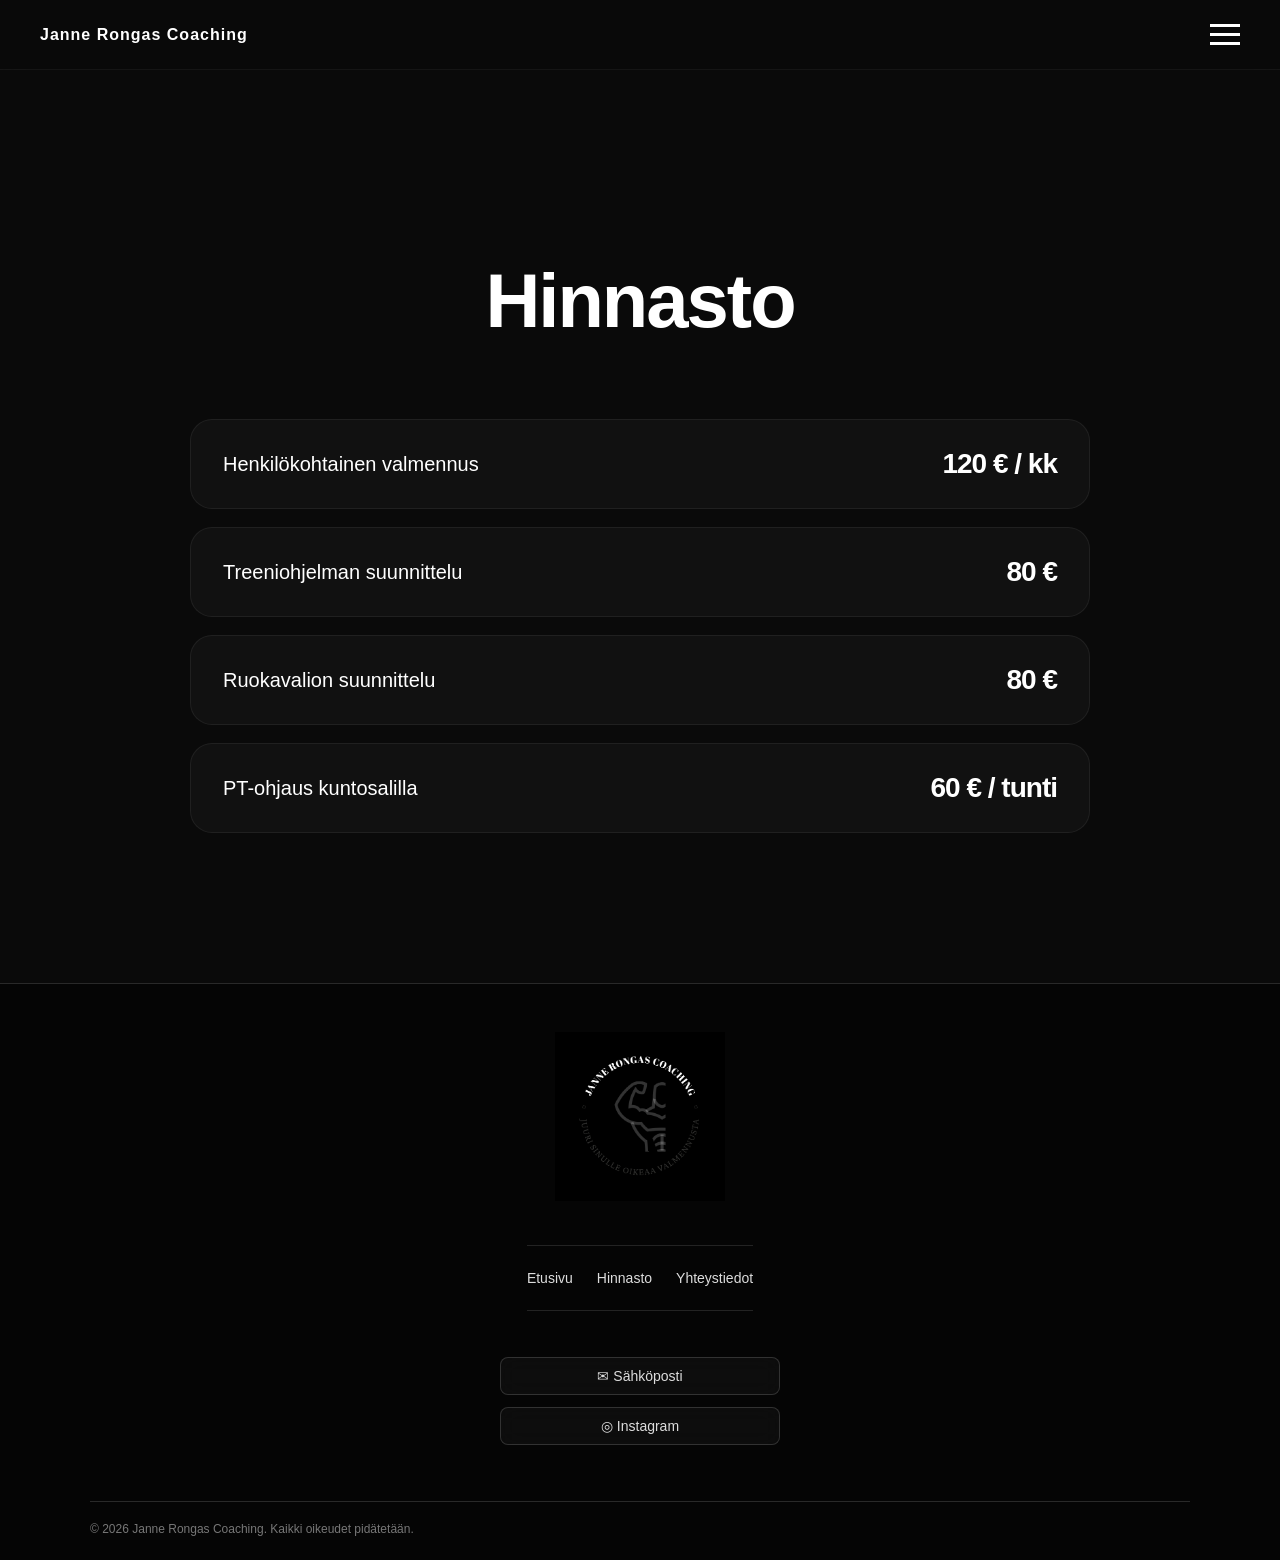
==== hinnasto.html @ 95b7b1c2 "Add files via upload" ====
<!DOCTYPE html>
<html lang="fi">
<head>
    <meta charset="UTF-8">
    <meta name="viewport" content="width=device-width, initial-scale=1.0">
    <title>Hinnasto | Janne Rongas Coaching</title>

    <link href="https://fonts.googleapis.com/css2?family=Poppins:wght@300;400;500;600;700&display=swap" rel="stylesheet">
    <link rel="stylesheet" href="style.css">
</head>

<body>

<header class="navbar">
    <div class="logo">Janne Rongas Coaching</div>

    <div class="menu-btn" onclick="toggleMenu()">
        <span></span>
        <span></span>
        <span></span>
    </div>

    <nav class="overlay-menu">
        <a href="index.html">Etusivu</a>
        <a href="hinnasto.html">Hinnasto</a>
        <a href="yhteystiedot.html">Yhteystiedot</a>
    </nav>
</header>

<main class="subpage">

<section class="pricing-page">

    <div class="page-header fade-up">
        <p class="section-tag"></p>
        <h1>Hinnasto</h1>
        <p></p>
    </div>

    <div class="price-list fade-up">

        <div class="price-row">
            <span>Henkilökohtainen valmennus</span>
            <span>120 € / kk</span>
        </div>

        <div class="price-row">
            <span>Treeniohjelman suunnittelu</span>
            <span>80 €</span>
        </div>

        <div class="price-row">
            <span>Ruokavalion suunnittelu</span>
            <span>80 €</span>
        </div>


        <div class="price-row">
            <span>PT-ohjaus kuntosalilla</span>
            <span>60 € / tunti</span>
        </div>

    </div>

</section>

</main>

    <!-- FOOTER -->
<footer class="site-footer">
    <div class="footer-content">

        <a href="index.html" class="footer-logo-link" aria-label="Janne Rongas Coaching – etusivu">
            <img
                src="images/logo-png.png"
                alt="Janne Rongas Coaching"
                class="footer-logo"
            >
        </a>

        <p class="footer-tagline">
        </p>

        <nav class="footer-nav" aria-label="Alatunnisteen navigaatio">
            <a href="index.html">Etusivu</a>
            <a href="hinnasto.html">Hinnasto</a>
            <a href="yhteystiedot.html">Yhteystiedot</a>
        </nav>

        <div class="footer-links">
            <a href="mailto:pt.jannerongas@gmail.com"><span aria-hidden="true">✉</span> Sähköposti</a>
            <a href="https://instagram.com/jjanneron" target="_blank" rel="noopener noreferrer"><span aria-hidden="true">◎</span> Instagram</a>
        </div>

        <div class="footer-bottom">
            <p>© 2026 Janne Rongas Coaching. Kaikki oikeudet pidätetään.</p>
        </div>
    </div>
</footer>

<script src="script.js"></script>
</body>
</html>
---- style.css ----
body {
    margin: 0;
    font-family: 'Trebuchet MS', sans-serif;
    background: #0a0a0a;
    color: white;
    overflow-x: hidden;
    overflow-y: auto;
    width: 100%;
    padding: 0;
}

/* HEADER */
header {
    position: fixed;
    top: 0;
    left: 0;
    width: 100%;
    padding: 20px 8%;
    background: rgba(10,10,10,0.8);
    backdrop-filter: blur(10px);
    z-index: 1000;
}

/* NAVBAR */
.navbar {
    position: fixed;
    top: 0;
    left: 0;
    right: 0;
    width: 100%;
    display: flex;
    justify-content: space-between; /* Logo vasemmalle, hamburger oikealle */
    align-items: center;            /* Keskittää logon ja hamburgerin täydellisesti linjaan */
    padding: 24px 40px; 
    box-sizing: border-box;
    z-index: 9999;                  /* Palkki pysyy aina kaiken muun päällä */
    background: rgba(10, 10, 10, 0.55);
    backdrop-filter: blur(14px);
    border-bottom: 1px solid rgba(255, 255, 255, 0.05);
}

/* MENU BUTTON */
.menu-btn {
    display: flex;
    flex-direction: column;
    justify-content: space-between;
    width: 30px;
    height: 21px;
    cursor: pointer;
    z-index: 10002; /* Hamburger on aina päällimmäisenä, jotta sitä voi klikata */
    margin: 0;      /* Poistaa linjausta sotkevat marginaalit */
}

.menu-btn span {
    display: block;
    height: 3px;
    width: 100%;
    background-color: white;
    transition: 0.3s ease;
}

/* MENU ACTIVE ANIMATION */
.menu-btn.active span:nth-child(1) {
    transform:
        rotate(45deg)
        translateY(10px);
}

.menu-btn.active span:nth-child(2) {
    opacity: 0;
}

.menu-btn.active span:nth-child(3) {
    transform:
        rotate(-45deg)
        translateY(-10px);
}

/* OVERLAY MENU */
/* TÄMÄ ON VALIKKO SULJETTUNA: Pakotetaan täysin piiloon.
   Nyt se ei voi peittää etusivua tai estää klikkauksia! */
.overlay-menu {
    display: none; /* Kokonaan piilossa oletuksena */
}

/* Kun valikko avataan */
.overlay-menu.open {
    display: flex !important;
    position: fixed;
    top: 0;
    left: 0;
    width: 100%;
    height: 100vh;
    background: rgba(10, 10, 10, 0.98);
    z-index: 9999;
    flex-direction: column;
    justify-content: center;
    align-items: center;
    gap: 24px;
}

/* OPEN */
.overlay-menu.active {
    right: 0;
}

/* LINKS */
.overlay-menu a {
    color: white;
    text-decoration: none;

    position: relative;

    font-size: 42px;
    font-weight: 600;
    letter-spacing: -1px;
    
    opacity: 1;

    transform: translateY(30px);

    transition:
        opacity 0.25s ease,
        transform 0.25s ease;
}

/* ACTIVE */
.overlay-menu.open a {
    opacity: 1;
    transform: translateY(0);
}

/* STAGGER */
.overlay-menu.open a:nth-child(1) {
    transition-delay: 0.1s;
}

.overlay-menu.open a:nth-child(2) {
    transition-delay: 0.2s;
}

.overlay-menu.open a:nth-child(3) {
    transition-delay: 0.3s;
}

.overlay-menu.open a:nth-child(4) {
    transition-delay: 0.4s;
}

.overlay-menu.open a:nth-child(5) {
    transition-delay: 0.5s;
}

/* LOGO */
.logo {
    font-weight: 700;
    letter-spacing: 1px;
    color: white;
    z-index: 10001; /* Logo pysyy klikattavana myös valikon ollessa auki */
}

/* NAV LINKS */
.nav-links {
    display: flex;
    gap: 50px;
}

/* LINKS */
.nav-links a {
    color: #cfcfcf;

    text-decoration: none;

    font-size: 15px;
    font-weight: 500;

    position: relative;

    transition: 0.3s ease;
}

/* HOVER */
.overlay-menu a:hover {
    transform: translateX(10px);
    color: #cfcfcf;
}
.nav-links a:hover {
    color: white;
}

/* UNDERLINE EFFECT */
.nav-links a::after {
    content: "";

    position: absolute;

    left: 0;
    bottom: -8px;

    width: 0%;
    height: 2px;

    background: white;

    transition: 0.3s ease;
}

.nav-links a:hover::after {
    width: 100%;
}

/* HERO */
.hero {
    position: relative;
    min-height: 100vh;
    display: flex !important; /* MUUTETTU: Flexbox takaisin, jotta align-items ja justify-content toimivat */
    align-items: center;
    justify-content: center;
    padding: 120px 40px;
    overflow: hidden;
    
    /* VALAISTU TAUSTA: Kevennetään mustaa reilusti (vain 20%-40%), jotta sisältö ja puuttuva kuva erottuvat */
    background: linear-gradient(rgba(0, 0, 0, 0.2), rgba(0, 0, 0, 0.4)), url('hero.jpg');
    background-size: cover;
    background-position: center;
}

/* ABOUT */
.about-section {

    padding:
        140px 8%;

    position: relative;
}

/* CONTAINER */
.about-container {

    display: grid;

    grid-template-columns:
        1fr 1fr;

    gap: 90px;

    align-items: center;

    max-width: 1400px;

    margin: auto;
}

/* IMAGE */
.about-image {

    position: relative;
}

.about-image::before {

    content: "";

    position: absolute;

    inset: -12px;

    border-radius: 36px;

    border:
        1px solid rgba(255,255,255,0.05);

    pointer-events: none;
}


.about-image img {

    width: 100%;
    height: auto;
    max-height: 620px;
    border-radius: 28px;

    object-fit: contain;

    display: block;

    border:
        1px solid rgba(255,255,255,0.08);

    box-shadow:
        0 30px 80px rgba(0,0,0,0.45);

    transition:
        transform 0.6s ease,
        box-shadow 0.6s ease;
}

.image-caption {

    margin-top: 18px;

    text-align: center;

    font-size: 14px;

    letter-spacing: 1px;

    color: #8f8f8f;

    line-height: 1.6;
}

/* HOVER */
.about-image img:hover {

    transform: scale(1.02);

    box-shadow:
        0 40px 100px rgba(0,0,0,0.65);
}

/* TEXT */
.about-text {

    flex: 1;

    max-width: 650px;

    background:
        rgba(255,255,255,0.04);

    border:
        1px solid rgba(255,255,255,0.06);

    backdrop-filter: blur(12px);

    padding: 50px;

    border-radius: 28px;

    box-shadow:
        0 20px 60px rgba(0,0,0,0.35);
}

/* TAG */
.section-tag {

    font-size: 13px;

    letter-spacing: 4px;

    color: #8d8d8d;

    margin-bottom: 22px;
}

/* TITLE */
.about-text h2 {

    font-size: clamp(34px, 4vw, 48px);

    line-height: 1.1;

    letter-spacing: -1px;

    margin-bottom: 30px;
}

.about-subtitle {

    font-size: 22px;

    font-weight: 600;

    margin-top: 20px;

    margin-bottom: 12px;

    color: white;
}

/* PARAGRAPHS */
.about-text p {

    font-size: 17px;

    line-height: 1.9;

    color: #b5b5b5;

    margin-bottom: 24px;
}

/* GLASS PANEL */
.glass {
    background: rgba(255,255,255,0.04);
    border: 1px solid rgba(255,255,255,0.08);


    backdrop-filter: blur(12px);

    padding: 60px;
    border-radius: 28px;

    max-width: 850px;

    box-shadow:
        0 10px 40px rgba(0,0,0,0.4),
        inset 0 1px 0 rgba(255,255,255,0.04);
}

/* HERO TEXT */
.hero h1 {
    font-size: clamp(36px, 8vw, 54px);
    line-height: 1.1;
    letter-spacing: -1px;
    font-weight: 700;
    width: 100%;
    max-width: 700px;
    margin-bottom: 24px;
}

.hero-text {
    font-size: clamp(16px, 4vw, 20px);
    line-height: 1.5;
    color: #b5b5b5;
    max-width: 700px;
    width: 100%;
}

.hero-subtitle {

    font-size: 13px;

    letter-spacing: 4px;

    text-transform: uppercase;

    color: #8d8d8d;

    margin-bottom: 22px;
}

.hero-inner {
    width: 100%;
    max-width: 1400px;
    margin: 0 auto;

}

.hero-content {

    width: 100%;
    max-width: 760px;
}

.hero-title {

    font-size: clamp(58px, 7vw, 84px);

    line-height: 0.95;

    letter-spacing: -3px;

    font-weight: 700;

    margin-bottom: 28px;

    color: white;
}



h1 {
    font-size: 40px;
}

p {
    color: #aaa;
    line-height: 1.6;
    font-size: 16px;
}

/* BUTTON */
.btn {
    margin-top: 40px;

    padding: 18px 36px;

    background: linear-gradient(135deg, #4f4f4f, #9a9a9a);

    border: none;
    border-radius: 100px;

    color: white;

    font-size: 16px;
    font-weight: 600;

    cursor: pointer;

    transition: 0.3s ease;

    box-shadow:
        0 10px 30px rgba(255,255,255,0.08);
}

.btn:hover {
    transform: translateY(-4px) scale(1.02);

    box-shadow:
        0 20px 40px rgba(255,255,255,0.12);
}

/* GRID */
.grid {
    display: grid;
    grid-template-columns: repeat(auto-fit, minmax(260px, 1fr));
    gap: 30px;

    margin-top: 50px;
}

.card {
    text-decoration: none;

    color: white;

    background: linear-gradient(
        180deg,
        rgba(255,255,255,0.05),
        rgba(255,255,255,0.02)
    );
    border: 1px solid rgba(255,255,255,0.06);
    padding: 40px;
    border-radius: 24px;

    opacity: 0;
    transform: translateY(40px);

    transition:
        opacity 0.8s ease,
        transform 0.8s ease;

    backdrop-filter: blur(10px);
}

.card.show {
    opacity: 1;
    transform: translateY(0);
}

.card:nth-child(2) {
    transition-delay: 0.15s;
}

.card:nth-child(3) {
    transition-delay: 0.3s;
}

.card:hover {
    transform: translateY(-10px);

    border-color: rgba(255,255,255,0.18);

    box-shadow:
        0 20px 50px rgba(0,0,0,0.35);
}

/* QUIZ */
.quiz-container {
    max-width: 500px;
    margin: auto;
    text-align: center;
}
.quiz-section {
    position: fixed;
    top: 0;
    left: 0;
    width: 100%;
    height: 100vh;

    display: none;
    
    align-items: center;
    justify-content: center;

    background: #0a0a0a;
    z-index: 9999;
}
.thank-you {
    display: none;
    text-align: center;
}

.thank-you.show {
    display: block;
}

.step {
    display: none;
    width: 100%;
    opacity: 0;
}

.step.active {
    display: block;
    opacity: 1;
}

/* QUIZ QUESTION HEADINGS */
.quiz-container .step h2 {
    display: block;
    position: static;
    width: 100%;
    margin: 0 0 28px;
    padding: 0;
    color: #ffffff !important;
    font-size: 32px;
    font-weight: 600;
    line-height: 1.2;
    text-align: center;
}

button {
    width: 100%;
    padding: 15px;
    margin: 10px 0;
    background: #1a1a1a;
    color: white;
    border: none;
}

input {
    width: 100%;
    padding: 15px;
    margin: 10px 0;
    background: #111;
    border: 1px solid #333;
    color: white;
}

/* PROGRESS */
.progress-bar {
    height: 6px;
    background: #222;
    margin-bottom: 20px;
}

.progress {
    height: 100%;
    width: 0%;
    background: #aaa;
}

/* SCROLL ANIMATION */
.fade-up {

    opacity: 0;

    transform:
        translateY(70px)
        scale(0.98);

    transition:
        opacity 1s cubic-bezier(0.16, 1, 0.3, 1),
        transform 1s cubic-bezier(0.16, 1, 0.3, 1);
}

/* ACTIVE */
.fade-up.show {

    opacity: 1;

    transform:
        translateY(0)
        scale(1);
}

.hero::before {
    content: "";

    position: absolute;

    inset: 0;

    background:
        radial-gradient(
            circle at top right,
            rgba(255,255,255,0.08),
            transparent 30%
        );

    pointer-events: none;
}

.section-header {
    text-align: center;
    margin-bottom: 70px;
}

.section-tag {
    font-size: 30px;
    font-weight: 600;
    color: #888;
    letter-spacing: 3px;
    text-transform: uppercase;
    margin-bottom: 10px;
}

.section-header h2 {
    font-size: 50px;
    line-height: 1.1;

    display: inline-block;

    position: relative;
}

.section-header h2::after {
    content: "";

    position: absolute;

    left: 50%;
    transform: translateX(-50%);

    bottom: -14px;

    width: 60%;
    height: 4px;

    border-radius: 20px;

    background: linear-gradient(
        90deg,
        rgba(255,255,255,0),
        rgba(255,255,255,0.7),
        rgba(255,255,255,0)
    );
}

.page-hero {
    min-height: 100vh;

    display: flex;
    justify-content: center;
    align-items: center;

    padding: 120px 8%;
}

/* FOOTER */
.footer {
    width: 100%;
    max-width: 100%;
    box-sizing: border-box;
    margin-left: auto;
    margin-right: auto;
    text-align: center;
    display: flex;
    flex-direction: column;
    align-items: center;
    padding: 140px 24px 80px;
    border-top:
        1px solid rgba(255,255,255,0.06);
    background:
        linear-gradient(
            180deg,
            rgba(255,255,255,0.02),
            rgba(255,255,255,0.01)
        );
}

/* CONTENT */
.footer-content {
    width: 100%;
    max-width: 900px;
    margin: auto;
    text-align: center;
    box-sizing: border-box;
}

/* TITLE */
.footer h2 {
    font-size: clamp(32px, 6vw, 48px);
    margin-bottom: 20px;
    width: 100%;
    overflow-wrap: break-word;
}

/* TEXT */
.footer-text {
    color: #9f9f9f;

    line-height: 1.8;

    max-width: 700px;

    margin:
        0 auto
        50px;
}

/* LINKS */
.footer-links {
    display: flex;
    justify-content: center;
    gap: 16px;
    flex-wrap: wrap;
    width: 100%;
}

/* LINK STYLE */
.footer-links a {
    color: white;

    text-decoration: none;

    padding: 16px 24px;

    border-radius: 18px;

    background:
        rgba(255,255,255,0.04);

    border:
        1px solid rgba(255,255,255,0.06);

    backdrop-filter: blur(10px);

    transition: 0.3s ease;
}

/* HOVER */
.footer-links a:hover {
    transform: translateY(-6px);

    background:
        rgba(255,255,255,0.08);

    border-color:
        rgba(255,255,255,0.16);
}

/* =========================
   MOBILE OPTIMIZATION
========================= */

@media (max-width: 768px) {

    /* HEADER / NAVBAR */
    .navbar {
        padding: 20px 20px;
    }

    /* LOGO */
    .logo {
        font-size: clamp(14px, 4.5vw, 18px); /* Kutistaa tekstiä puhelimen koon mukaan */
        max-width: 75%;
        overflow-wrap: break-word;
    }

    /* MENU BUTTON */
    .menu-btn {
        margin-left: auto;
    }

    .menu-btn span {
        display: block;
        height: 3px;
        width: 100%;
        background-color: white;        /* Muuta väriä jos taustasi on vaalea */
        transition: 0.3s ease;
        position: relative !important; /* Varmistaa, että siirto toimii */
    }

    .overlay-menu {
        z-index: 1000;          /* Valikko on painikkeen (1005) alapuolella */
        /* Pidä muut oman valikkosi tyylit (kuten position: fixed tai width: 100%) ennallaan */
    }

    /* HERO */
    .hero {
        padding: 100px 16px 60px;
        min-height: auto;
        display: flex;
        flex-direction: column;
        align-items: center;
        width: 100%;
        box-sizing: border-box;
    }

    .hero-content {
        width: 100%;
        max-width: 100%;
        padding: 24px 16px;
        margin: 0 auto;
        box-sizing: border-box;
    }

    .hero-title {

        font-size: 48px;

        line-height: 1;

        letter-spacing: -2px;

        margin-bottom: 24px;
    }

    


    .glass {
        padding: 35px 24px;
        border-radius: 22px;
    }

    .hero h1 {
        font-size: clamp(30px, 8vw, 42px);
        line-height: 1.1;
        letter-spacing: -1px;
        max-width: 100%;
        margin-bottom: 20px;
        overflow-wrap: break-word;
        word-break: normal;
    }

    .hero-text {
        font-size: 16px;
        line-height: 1.6;
        max-width: 100%;
    }

    .hero-subtitle {
        font-size: 12px;
        letter-spacing: 3px;
    }

    .about-container {
        display: grid;
        grid-template-columns: 1fr;
        gap: 40px;
    }

    .about-image img {
        width: 100%;
        height: auto;
        max-height: none;
    }

    .about-text {

    flex: 1;

    max-width: 650px;

    background:
        rgba(255,255,255,0.04);

    border:
        1px solid rgba(255,255,255,0.06);

    backdrop-filter: blur(12px);

    padding: 54px;

    border-radius: 30px;

    box-shadow:
        0 20px 60px rgba(0,0,0,0.35);
}

/* TITLE */
.about-text h2 {

    font-size: clamp(42px, 5vw, 60px);

    line-height: 1.02;

    letter-spacing: -2px;

    margin-bottom: 34px;

    max-width: 10ch;
}

/* PARAGRAPH WRAPPER */
.about-paragraphs {

    display: flex;

    flex-direction: column;

    gap: 26px;
}

/* PARAGRAPHS */
.about-paragraphs p {

    font-size: 17px;

    line-height: 1.95;

    color: #b8b8b8;

    margin: 0;

    max-width: 52ch;
}

}

    /* BUTTON */
    .btn {
        width: 100%;
        text-align: center;
    }

    /* SECTIONS */
    section {
        padding: 100px 24px;
    }

    /* TITLES */
    .section-header h2 {
        font-size: 38px;
    }

    /* GRID */
    .grid {
        grid-template-columns: 1fr;
    }

    /* CARD */
    .card {
        padding: 30px;
    }

    /* MENU */
    .overlay-menu a {
        font-size: 32px;
    }

    /* QUIZ */
    .quiz-wrapper {
        width: 100%;
        padding: 20px;
    }

    .quiz-container {
        width: 100%;
    }

    .quiz-container h2 {
        font-size: 28px;
    }

    .quiz-container .step h2 {
        font-size: 28px;
        line-height: 1.25;
        margin-bottom: 24px;
    }

    .quiz-container button {
        padding: 18px;
    }

    input {
        font-size: 16px;
    }

    .footer {
        padding: 80px 16px 40px;
        text-align: center;
        width: 100%;
        box-sizing: border-box;
    }

    .footer-content {
        width: 100%;
        max-width: 100%;
        display: flex;
        flex-direction: column;
        align-items: center;
        justify-content: center;
        text-align: center;
        box-sizing: border-box;
    }

     .footer h2 {
        font-size: clamp(28px, 6vw, 36px);
        width: 100%;
        overflow-wrap: break-word;
    }

    .footer-links {
        width: 100%;
        display: flex;
        flex-direction: column;
        align-items: center;
        justify-content: center;
        gap: 14px;
    }

    .footer-links a {
        width: 100%;
        max-width: 280px;
        text-align: center;
        box-sizing: border-box;
    }

    /* ABOUT DESKTOP FIX */

@media (min-width: 769px) {
    .about-container {

        display: flex;

        align-items: center;

        justify-content: center;

        gap: 80px;

        max-width: 1250px;

        margin: 0 auto;
    }

    /* IMAGE SIDE */
    .about-image {

        flex: 0 0 420px;
    }

    .about-image img {

        width: 420px;
        height: auto;
        max-height: none;
        object-fit: contain;
    }

    /* TEXT SIDE */
    .about-text {

        flex: 1;

        max-width: 620px;
    }

    .about-text h2 {

        font-size: 52px;

        line-height: 1.05;

        margin-bottom: 28px;
    }

    .about-text p {

        font-size: 17px;

        line-height: 1.9;

        margin-bottom: 22px;
    }
}

/* QUIZ MOBILE FIX */
.quiz-section {
    display: none;
    position: fixed;
    inset: 0;
    width: 100%;
    height: 100dvh;
    z-index: 20000;
    align-items: center;
    justify-content: center;
}

.quiz-wrapper {
    position: relative;
    z-index: 20001;
}

.quiz-container {
    position: relative;
    z-index: 20002;
}

.quiz-container button,
.quiz-container input {
    position: relative;
    z-index: 20003;
    pointer-events: auto;
}

.close-btn {
    position: absolute;
    top: 24px;
    right: 24px;
    z-index: 20004;
}

/* =========================
   MOBILE TEXT POLISH
========================= */

@media (max-width: 768px) {

    body {
        font-size: 16px;
    }

    .hero h1 {
        font-size: clamp(32px, 9vw, 44px);
        line-height: 1.08;
        letter-spacing: -1px;
        margin-bottom: 22px;
    }

    .hero-text {
        font-size: 16px;
        line-height: 1.75;
        margin-bottom: 18px;
    }

    .glass {
        padding: 32px 22px;
    }

    .section-header h2 {
        font-size: clamp(30px, 8vw, 40px);
        line-height: 1.15;
        letter-spacing: -0.5px;
    }

    .section-tag {
        font-size: 13px;
        letter-spacing: 2.5px;
    }

    .card h3,
    .about-subtitle {
        font-size: 22px;
        line-height: 1.25;
    }

    .card p,
    .about-paragraphs p,
    .footer-text {
        font-size: 16px;
        line-height: 1.8;
    }

    .about-text {
        padding: 34px 24px;
    }

    .about-paragraphs {
        gap: 24px;
    }

    .footer h2 {
        font-size: clamp(30px, 8vw, 38px);
        line-height: 1.15;
    }
}

/* PROGRAMS PAGE */
.programs-page {

    padding: 160px 8%;
}

.programs-grid {

    display: grid;

    grid-template-columns:
        repeat(auto-fit, minmax(320px, 1fr));

    gap: 30px;

    max-width: 1300px;

    margin: 80px auto 0;
}

.program-card {
    display: flex;

    flex-direction: column;

    justify-content: space-between;

    background:
        rgba(255,255,255,0.04);

    border:
        1px solid rgba(255,255,255,0.08);

    border-radius: 28px;

    padding: 40px;

    backdrop-filter: blur(10px);

    transition: 0.35s ease;

    opacity: 0;

    transform: translateY(40px);

    min-height: 620px;
}

.program-card.show {

    opacity: 1;

    transform: translateY(0);
}

.program-card:hover {

    transform:
        translateY(-10px);

    border-color:
        rgba(255,255,255,0.16);
}

.program-label {

    font-size: 12px;

    letter-spacing: 3px;

    color: #8f8f8f;

    margin-bottom: 16px;
}

.program-card h2 {

    font-size: 32px;

    line-height: 1.1;

    margin-bottom: 20px;
}

.program-card p {

    color: #b8b8b8;

    line-height: 1.8;
}

.program-card ul {

    padding-left: 18px;

    margin:
        28px 0;
    
    flex-grow: 1;

}

.program-card li {

    margin-bottom: 12px;

    color: #d0d0d0;
}

.program-footer {
    margin-top: auto;
    padding-top: 28px;
    border-top: 1px solid rgba(255,255,255,0.06);

    display: flex;
    flex-direction: column;
    align-items: flex-start;
    gap: 22px;

    width: 100%;
    box-sizing: border-box;
}

.program-footer .btn {
    width: auto;
    min-width: 220px;
    max-width: 100%;
    align-self: center;
    text-align: center;
    margin-top: 0;
    box-sizing: border-box;
}

.price {

    display: flex;

    align-items: flex-start;

    gap: 6px;

    font-size: 54px;

    font-weight: 700;

    line-height: 1;

    letter-spacing: -2px;

    color: white;
}

.price span {

    font-size: 28px;

    opacity: 0.7;

    margin-top: 6px;
}

/* PRICING PAGE */
.pricing-page {

    padding: 160px 8%;
}

/* PRICE LIST */
.price-list {

    max-width: 900px;

    margin: 80px auto 0;

    display: flex;

    flex-direction: column;

    gap: 18px;
}

/* ROW */
.price-row {

    display: flex;

    justify-content: space-between;

    align-items: center;

    gap: 20px;

    padding: 28px 32px;

    border-radius: 22px;

    background:
        rgba(255,255,255,0.03);

    border:
        1px solid rgba(255,255,255,0.06);

    transition: 0.3s ease;
}

/* HOVER */
.price-row:hover {

    transform: translateY(-4px);

    background:
        rgba(255,255,255,0.05);

    border-color:
        rgba(255,255,255,0.12);
}

/* TEXT */
.price-row span:first-child {

    font-size: 20px;

    font-weight: 500;
}

/* PRICE */
.price-row span:last-child {

    font-size: 28px;

    font-weight: 700;

    letter-spacing: -1px;
}

@media (max-width: 768px) {

    .price-row {

        padding: 24px 22px;

        flex-direction: column;

        align-items: flex-start;

        gap: 10px;
    }

    .price-row span:first-child {

        font-size: 18px;
    }

    .price-row span:last-child {

        font-size: 24px;
    }

}

/* SUBPAGES */
.subpage {
    padding-top: 120px;
}

/* PAGE HEADER */
.subpage .page-header {
    text-align: center;
    max-width: 900px;
    margin: 0 auto 80px;
}

.subpage .page-header h1 {
    font-size: clamp(42px, 7vw, 76px);
    line-height: 1;
    letter-spacing: -2px;
    margin-bottom: 24px;
}

.subpage .page-header p {
    color: #b5b5b5;
    line-height: 1.8;
}

/* PRICING PAGE */
.pricing-page {
    padding: 80px 8% 150px;
}

.price-list {
    max-width: 900px;
    margin: 80px auto 0;
    display: flex;
    flex-direction: column;
    gap: 18px;
}

.price-row {
    display: flex;
    justify-content: space-between;
    align-items: center;
    gap: 24px;
    padding: 28px 32px;
    border-radius: 22px;
    background: rgba(255,255,255,0.03);
    border: 1px solid rgba(255,255,255,0.06);
    transition: 0.3s ease;
}

.price-row:hover {
    transform: translateY(-4px);
    background: rgba(255,255,255,0.05);
    border-color: rgba(255,255,255,0.12);
}

.price-row span:first-child {
    font-size: 20px;
    font-weight: 500;
}

.price-row span:last-child {
    font-size: 28px;
    font-weight: 700;
}

/* CONTACT PAGE */
.contact-page {
    padding: 80px 8% 150px;
}

.contact-list {
    max-width: 900px;
    margin: 80px auto 0;
    display: flex;
    flex-direction: column;
    gap: 18px;
}

.contact-row {
    display: flex;
    justify-content: space-between;
    align-items: center;
    gap: 24px;
    padding: 28px 32px;
    border-radius: 22px;
    background: rgba(255,255,255,0.03);
    border: 1px solid rgba(255,255,255,0.06);
    transition: 0.3s ease;
}

.contact-row:hover {
    transform: translateY(-4px);
    background: rgba(255,255,255,0.05);
    border-color: rgba(255,255,255,0.12);
}

.contact-row span:first-child {
    font-size: 20px;
    font-weight: 500;
}

.contact-row span:last-child {
    font-size: 28px;
    font-weight: 700;
}

/* PROGRAMS PAGE */
.programs-page {
    padding: 80px 8% 150px;
}

.programs-grid {
    display: grid;
    grid-template-columns: repeat(3, 1fr);
    gap: 34px;
    max-width: 1400px;
    margin: 80px auto 0;
}

.program-card {
    display: flex;
    flex-direction: column;
    min-height: 620px;
    background: rgba(255,255,255,0.04);
    border: 1px solid rgba(255,255,255,0.08);
    border-radius: 28px;
    padding: 42px;
    box-shadow: 0 20px 60px rgba(0,0,0,0.35);
    transition: 0.35s ease;
}

.program-card:hover {
    transform: translateY(-10px);
    border-color: rgba(255,255,255,0.18);
}

.program-card h2 {
    font-size: 34px;
    line-height: 1.1;
    margin-bottom: 24px;
}

.program-card p {
    color: #b5b5b5;
    line-height: 1.8;
    margin-bottom: 28px;
}

.program-card ul {
    padding-left: 18px;
    margin: 0 0 36px;
}

.program-card li {
    color: #d0d0d0;
    margin-bottom: 14px;
    line-height: 1.5;
}

.program-footer {
    margin-top: auto;
    padding-top: 28px;
    border-top: 1px solid rgba(255,255,255,0.06);
    display: flex;
    flex-direction: column;
    align-items: flex-start;
    gap: 22px;
    width: 100%;
    box-sizing: border-box;
}

.price {
    display: block;
    font-size: 54px;
    font-weight: 700;
    line-height: 1;
    letter-spacing: -2px;
}

.program-footer .btn {
    width: auto;
    min-width: 220px;
    max-width: 100%;
    align-self: flex-start;
    text-align: center;
    margin-top: 0;
    box-sizing: border-box;
}

/* MOBILE SUBPAGES */
@media (max-width: 900px) {
    .programs-grid {
        grid-template-columns: 1fr;
    }

    .program-card {
        min-height: auto;
        padding: 34px 26px;
    }

    .price-row {
        flex-direction: column;
        align-items: flex-start;
        padding: 24px 22px;
    }

    .price-row span:first-child {
        font-size: 18px;
    }

    .price-row span:last-child {
        font-size: 24px;
    }
}

.service-card {
    text-decoration: none;
    color: white;
}

.service-card h3,
.service-card p {
    color: inherit;
    text-decoration: none;
}

.service-card:visited,
.service-card:active,
.service-card:hover {
    color: white;
    text-decoration: none;
}

.card *,
.service-card *,
.service-card h3,
.service-card p {
    color: white !important;
    text-decoration: none !important;
}

.contact-actions {

    display: flex;

    flex-direction: column;

    gap: 14px;

    width: 100%;
}

.contact-actions .btn {

    width: 100%;

    box-sizing: border-box;

    text-align: center;

    margin-top: 0;
}

/* SECONDARY BUTTON */
.secondary-btn {

    background:
        rgba(255,255,255,0.05);

    border:
        1px solid rgba(255,255,255,0.08);

    box-shadow: none;
}

.secondary-btn:hover {

    background:
        rgba(255,255,255,0.08);
}

.page-intro {

    max-width: 720px;

    margin:
        24px auto 0;

    font-size: 18px;

    line-height: 1.8;

    color: #b5b5b5;
}

@media (max-width: 768px) {

    .page-intro {

        font-size: 16px;

        line-height: 1.7;

        margin-top: 20px;
    }
}

/* DESKTOP: näytä kaikki kuvat */
.image-slider {
    display: grid;
    gap: 22px;
}

.image-slider .slide {
    display: block;
    width: 100%;
    height: auto;
    max-height: 620px;
    object-fit: contain;
    border-radius: 28px;
    border: 1px solid rgba(255,255,255,0.08);
    box-shadow: 0 30px 80px rgba(0,0,0,0.45);
}

.slider-btn {
    display: none;
}

/* MOBILE: karuselli */
@media (max-width: 768px) {

    .image-slider {
        position: relative;
        width: 100%;
        overflow: hidden;
    }

    .image-slider .slide {
        display: none;
        width: 100%;
        height: auto;
        border-radius: 28px;
        transition: opacity 0.4s ease;
    }

    .image-slider .slide.active {
        display: block;
    }

    .slider-btn {
        display: flex;
        align-items: center;
        justify-content: center;

        position: absolute;
        top: 50%;
        transform: translateY(-50%);

        width: 42px;
        height: 42px;

        border-radius: 50%;

        background: rgba(0,0,0,0.5);

        backdrop-filter: blur(10px);

        color: white;

        border: 1px solid rgba(255,255,255,0.1);

        z-index: 5;
    }

    .slider-btn.prev {
        left: 12px;
    }

    .slider-btn.next {
        right: 12px;
    }
}
/* KORJAUS: sulkupainike ei saa venyä koko näytön levyiseksi */
.quiz-section .close-btn {
    position: fixed !important;
    top: 18px !important;
    right: 18px !important;
    left: auto !important;
    width: 44px !important;
    min-width: 44px !important;
    max-width: 44px !important;
    height: 44px !important;
    min-height: 44px !important;
    margin: 0 !important;
    padding: 0 !important;
    display: flex !important;
    align-items: center !important;
    justify-content: center !important;
    background: transparent !important;
    border: 0 !important;
    border-radius: 50% !important;
    color: #fff !important;
    font-size: 25px !important;
    line-height: 1 !important;
    z-index: 20010 !important;
    cursor: pointer;
}

/* Varmistetaan, että aktiivisen vaiheen otsikko näkyy ja asettuu ennen vastauksia */
.quiz-section .quiz-container form .step.active h2 {
    display: block !important;
    position: relative !important;
    width: 100% !important;
    height: auto !important;
    margin: 0 0 28px !important;
    padding: 0 !important;
    color: #fff !important;
    opacity: 1 !important;
    visibility: visible !important;
    transform: none !important;
    font-size: clamp(24px, 3vw, 32px) !important;
    line-height: 1.25 !important;
    text-align: center !important;
    z-index: 2 !important;
}

/* MOBIILIN ALKUKYSELY: keskitys ja ruutuun sopiva leveys */
@media (max-width: 600px) {
    .quiz-section {
        position: fixed !important;
        inset: 0 !important;
        width: 100% !important;
        height: 100vh !important;
        height: 100dvh !important;
        padding: 64px 16px 24px !important;
        box-sizing: border-box !important;
        display: none;
        align-items: center !important;
        justify-content: center !important;
        overflow-y: auto !important;
        overflow-x: hidden !important;
    }

    .quiz-section[style*="display: flex"] {
        display: flex !important;
    }

    .quiz-section .quiz-wrapper {
        position: relative !important;
        width: 100% !important;
        max-width: 460px !important;
        min-width: 0 !important;
        margin: auto !important;
        padding: 0 !important;
        box-sizing: border-box !important;
        left: auto !important;
        right: auto !important;
        transform: none !important;
    }

    .quiz-section .quiz-container {
        position: relative !important;
        width: 100% !important;
        max-width: 100% !important;
        min-width: 0 !important;
        margin: 0 auto !important;
        padding: 0 !important;
        box-sizing: border-box !important;
        left: auto !important;
        right: auto !important;
        text-align: center !important;
    }

    .quiz-section .quiz-container form,
    .quiz-section .quiz-container .step {
        width: 100% !important;
        max-width: 100% !important;
        min-width: 0 !important;
        box-sizing: border-box !important;
    }

    .quiz-section .quiz-container .step.active h2 {
        font-size: clamp(22px, 6vw, 28px) !important;
        line-height: 1.25 !important;
        margin: 0 0 22px !important;
        padding: 0 4px !important;
        overflow-wrap: break-word !important;
        text-align: center !important;
    }

    .quiz-section .quiz-container button:not(.close-btn),
    .quiz-section .quiz-container input {
        display: block !important;
        width: 100% !important;
        max-width: 100% !important;
        min-width: 0 !important;
        margin-left: auto !important;
        margin-right: auto !important;
        box-sizing: border-box !important;
    }

    .quiz-section .progress-bar {
        width: 100% !important;
        max-width: 100% !important;
        margin: 0 auto 24px !important;
        box-sizing: border-box !important;
    }

    .quiz-section .close-btn {
        top: 12px !important;
        right: 12px !important;
    }
}

/* =====================================================
   J-R COACHING – VISUAALINEN VIIMEISTELY
   Hillitty musta–valkoinen tyyli, säilyttää nykyisen rakenteen
   ===================================================== */

/* Hienovarainen, selkeä kehys muodonmuutoskuville */
.about-image .image-slider {
    border: 1px solid rgba(255, 255, 255, 0.42);
    border-radius: 29px;
    padding: 5px;
    background: rgba(255, 255, 255, 0.025);
    box-shadow: 0 18px 48px rgba(0, 0, 0, 0.38);
    box-sizing: border-box;
    transition: border-color 0.3s ease, box-shadow 0.3s ease;
}

.about-image .image-slider:hover {
    border-color: rgba(255, 255, 255, 0.78);
    box-shadow: 0 24px 58px rgba(0, 0, 0, 0.48);
}

.about-image img {
    border: 1px solid rgba(255, 255, 255, 0.16);
    border-radius: 23px;
}

/* Palvelukortteihin hieman näkyvämpi reunus ja sisäinen kontrasti */
.services .card,
.services .service-card {
    border: 1px solid rgba(255, 255, 255, 0.15);
    background: linear-gradient(145deg, rgba(255,255,255,0.065), rgba(255,255,255,0.018));
    box-shadow: 0 12px 32px rgba(0, 0, 0, 0.18);
}

.services .card:hover,
.services .service-card:hover {
    border-color: rgba(255, 255, 255, 0.48);
    box-shadow: 0 20px 46px rgba(0, 0, 0, 0.34);
}

/* Otsikoiden alle hillitty valkoinen korostusviiva */
.section-header h2::after {
    width: 54px;
    height: 2px;
    background: linear-gradient(90deg, rgba(255,255,255,0.9), rgba(255,255,255,0.18));
    border-radius: 2px;
}

.about-text h2 {
    text-decoration: none;
    text-underline-offset: 8px;
}

/* Painikkeille selkeämpi reunus ja pehmeä hover */
.btn,
.quiz-container button:not(.close-btn),
.footer a {
    transition: transform 0.25s ease, background-color 0.25s ease,
                border-color 0.25s ease, box-shadow 0.25s ease;
}

.btn {
    border: 1px solid rgba(255, 255, 255, 0.42);
    box-shadow: 0 8px 24px rgba(0, 0, 0, 0.22);
}

.btn:hover {
    transform: translateY(-2px);
    border-color: rgba(255, 255, 255, 0.85);
    box-shadow: 0 12px 30px rgba(0, 0, 0, 0.34);
}

/* Kuvateksti erottuu paremmin kuvan alta */
.image-caption {
    color: #b8b8b8;
    letter-spacing: 0.7px;
}

/* Liikettä vain laitteilla, joissa hover on käytössä */
@media (hover: hover) and (prefers-reduced-motion: no-preference) {
    .about-image .image-slider:hover {
        transform: translateY(-2px);
    }
}

/* Mobiilissa reunus pysyy hillittynä eikä vie turhaa tilaa */
@media (max-width: 768px) {
    .about-image .image-slider {
        padding: 4px;
        border-radius: 23px;
    }

    .about-image img {
        border-radius: 18px;
    }

    .services .card,
    .services .service-card {
        border-color: rgba(255, 255, 255, 0.18);
    }
}


/* ===== JANNE RONGAS COACHING – VIIMEISTELTY ALATUNNISTE ===== */
.site-footer {
    padding: 64px 24px 24px;
    border-top: 1px solid rgba(255,255,255,.16);
    background: #101010;
}
.site-footer .footer-content { max-width: 1100px; }
.footer-brand { margin-bottom: 30px; }
.footer-logo {
    display: inline-flex;
    flex-direction: column;
    align-items: center;
    gap: 5px;
    color: #fff;
    text-decoration: none;
    font-size: clamp(20px, 3vw, 27px);
    font-weight: 600;
    letter-spacing: 3px;
}
.footer-logo-subtitle {
    color: #bdbdbd;
    font-size: 12px;
    font-weight: 400;
    letter-spacing: 6px;
}
.site-footer .footer-text {
    margin: 15px auto 0;
    font-size: 14px;
    color: #aaa;
}
.footer-nav {
    display: flex;
    flex-wrap: wrap;
    justify-content: center;
    gap: 12px 28px;
    padding: 24px 0;
    border-top: 1px solid rgba(255,255,255,.12);
    border-bottom: 1px solid rgba(255,255,255,.12);
}
.footer-nav a, .footer-bottom a {
    color: #d0d0d0;
    text-decoration: none;
    font-size: 14px;
    transition: color .2s ease;
}
.footer-nav a:hover, .footer-bottom a:hover { color: #fff; text-decoration: underline; }
.site-footer .footer-links { padding: 24px 0; gap: 12px; }
.site-footer .footer-links a {
    padding: 10px 16px;
    border-radius: 8px;
    background: rgba(255,255,255,.035);
    border: 1px solid rgba(255,255,255,.15);
    font-size: 14px;
}
.site-footer .footer-links a:hover { transform: translateY(-2px); border-color: rgba(255,255,255,.5); }
.footer-bottom {
    display: flex;
    justify-content: space-between;
    align-items: center;
    gap: 12px 24px;
    flex-wrap: wrap;
    padding-top: 18px;
    color: #888;
    border-top: 1px solid rgba(255,255,255,.08);
}
.footer-bottom p { margin: 0; font-size: 12px; line-height: 1.6; }
.footer-bottom a { color: #999; font-size: 12px; }
@media (max-width: 600px) {
    .site-footer { padding: 48px 18px 22px; }
    .footer-nav { gap: 14px 20px; }
    .footer-bottom { flex-direction: column; text-align: center; }
}
/* ==============================
   ETUSIVUN BANNERIKUVA
   ============================== */

/* Banneri ja sen kuva */
.hero-banner {
    position: relative;
    width: 100%;
    overflow: hidden;
}

.hero-banner-content {
    position: relative;
    width: 100%;
}

.hero-banner-image {
    display: block;
    width: 100%;
    height: 520px;
    object-fit: cover;
    object-position: center 42%;
}

/* Puhelimet */
@media (max-width: 600px) {
    .hero-banner-image {
        height: 360px;
    }
}

/* ==============================
   ALATUNNISTE
   ============================== */

.site-footer {
    background: #050505;
    color: #f5f5f5;
    border-top: 1px solid #292929;
    padding: 48px 20px 20px;
}

.footer-content {
    width: 100%;
    max-width: 1150px;
    margin: 0 auto;
    display: flex;
    flex-direction: column;
    align-items: center;
    text-align: center;
    gap: 22px;
}

.footer-logo-link {
    display: inline-flex;
    align-items: center;
    justify-content: center;
    width: 170px;
    max-width: 60%;
}

.footer-logo {
    display: block;
    width: 100%;
    height: auto;
    object-fit: contain;
}

.footer-tagline {
    margin: 0;
    color: #aaa;
    font-size: 14px;
    letter-spacing: 0.5px;
}

.footer-nav,
.footer-contact {
    display: flex;
    flex-wrap: wrap;
    justify-content: center;
    align-items: center;
    gap: 12px 24px;
}

.site-footer a {
    color: #ddd;
    text-decoration: none;
    transition: color 0.2s ease;
}

.site-footer a:hover {
    color: #fff;
}

.footer-nav a,
.footer-contact a {
    font-size: 14px;
}

.footer-bottom {
    width: 100%;
    margin-top: 10px;
    padding-top: 18px;
    border-top: 1px solid #292929;
}

.footer-bottom p {
    margin: 0;
    color: #777;
    font-size: 12px;
    line-height: 1.6;
}

/* Mobiililaitteet */
@media (max-width: 600px) {
    .site-footer {
        padding: 36px 16px 18px;
    }

    .footer-logo-link {
        width: 145px;
    }

    .footer-nav,
    .footer-contact {
        gap: 14px 18px;
    }

    .footer-nav a,
    .footer-contact a {
        font-size: 13px;
    }

    .hero-banner {
        background-position: center center;
    }
}


/* KOULUTUS JA SERTIFIKAATIT */

.certifications {
    background: #0b0b0b;
    color: #f5f5f5;
    padding: 70px 20px;
}

.certifications-inner {
    max-width: 1100px;
    margin: 0 auto;
}

.certifications h2 {
    text-align: center;
    margin: 0 0 14px;
}

.certifications-intro {
    color: #aaa;
    text-align: center;
    max-width: 600px;
    margin: 0 auto 35px;
    line-height: 1.7;
}

.certification-grid {
    display: grid;
    grid-template-columns: repeat(3, minmax(0, 1fr));
    gap: 20px;
}

.certification-card {
    padding: 28px 22px;
    background: #151515;
    border: 1px solid #333;
    border-radius: 12px;
    text-align: center;
    transition: transform 0.25s ease, border-color 0.25s ease;
}

.certification-card:hover {
    transform: translateY(-4px);
    border-color: #777;
}

.certification-icon {
    font-size: 30px;
    margin-bottom: 14px;
}

.certification-card h3 {
    font-size: 17px;
    margin: 0 0 12px;
}

.certification-card p {
    color: #aaa;
    font-size: 14px;
    line-height: 1.7;
    margin: 0;
}

@media (max-width: 700px) {
    .certification-grid {
        grid-template-columns: 1fr;
    }

    .certifications {
        padding: 48px 18px;
    }
}


/* YHTEYDENOTTO CTA */

.contact-cta {
    background: #111;
    color: #f5f5f5;
    padding: 65px 20px;
    border-top: 1px solid #292929;
    border-bottom: 1px solid #292929;
}

.contact-cta-inner {
    max-width: 760px;
    margin: 0 auto;
    text-align: center;
}

.contact-cta-label {
    color: #aaa;
    font-size: 12px;
    letter-spacing: 2px;
    margin-bottom: 16px;
}

.contact-cta h2 {
    font-size: clamp(26px, 4vw, 38px);
    margin: 0 0 18px;
}

.contact-cta-inner > p:not(.contact-cta-label) {
    max-width: 650px;
    margin: 0 auto 28px;
    color: #bbb;
    line-height: 1.8;
}

.contact-cta-button {
    display: inline-block;
    padding: 14px 28px;
    background: #e5e5e5;
    color: #111;
    border: 1px solid #e5e5e5;
    border-radius: 6px;
    font-weight: 600;
    text-decoration: none;
    transition: background 0.2s ease, color 0.2s ease;
}

.contact-cta-button:hover {
    background: transparent;
    color: #fff;
}

@media (max-width: 600px) {
    .contact-cta {
        padding: 48px 20px;
    }

    .contact-cta-button {
        width: 100%;
        max-width: 320px;
        box-sizing: border-box;
    }
}


/* Yleinen mobiilioptimointi */
@media (max-width: 768px) {

    html,
    body {
        max-width: 100%;
        overflow-x: clip;
    }

    *,
    *::before,
    *::after {
        box-sizing: border-box;
    }

    img,
    video,
    iframe {
        max-width: 100%;
    }

    input,
    textarea,
    select,
    button {
        max-width: 100%;
        font-size: 16px;
    }

    input,
    textarea,
    select {
        min-width: 0;
    }
}

/* Pitkän sähköpostiosoitteen sovittaminen mobiilinäyttöön */
@media (max-width: 768px) {
    .contact a,
    .contact p,
    .contact-info a,
    .contact-info p {
        overflow-wrap: anywhere;
        word-break: normal;
        max-width: 100%;
    }
}

/* Yhteystiedot – mobiilikorjaus */
@media (max-width: 768px) {
    .contact-card,
    .contact-item,
    .contact-box,
    .contact-info {
        min-width: 0;
        max-width: 100%;
        box-sizing: border-box;
    }

    .contact-card,
    .contact-item,
    .contact-box {
        overflow-wrap: anywhere;
    }

    .contact-card a,
    .contact-item a,
    .contact-box a,
    .contact-info a,
    .contact a {
        overflow-wrap: anywhere;
        word-break: break-word;
        white-space: normal;
        min-width: 0;
        max-width: 100%;
    }
}


/* Yhteydenottolomake */
.contact-form-section {
    width: 100%;
    padding: 40px 20px 70px;
    box-sizing: border-box;
}

.contact-form {
    width: 100%;
    max-width: 700px;
    margin: 0 auto;
    padding: 35px;
    box-sizing: border-box;
    background: #111;
    border: 1px solid #292929;
    border-radius: 24px;
    color: #fff;
}

.contact-form h2 {
    text-align: center;
    margin-top: 0;
    margin-bottom: 12px;
}

.contact-form > p {
    color: #bbb;
    text-align: center;
    line-height: 1.6;
    margin-bottom: 30px;
}

.contact-form form {
    display: flex;
    flex-direction: column;
    gap: 10px;
}

.contact-form input:not([type="checkbox"]),
.contact-form textarea,
.contact-form select {
    width: 100%;
    min-width: 0;
    box-sizing: border-box;
    padding: 14px 15px;
    background: #1b1b1b;
    color: #fff;
    border: 1px solid #444;
    border-radius: 10px;
    font: inherit;
}

.contact-form textarea {
    resize: vertical;
}

.contact-form input:focus,
.contact-form textarea:focus,
.contact-form select:focus {
    outline: 2px solid #999;
    outline-offset: 2px;
}

.contact-form .privacy-consent {
    display: flex;
    align-items: flex-start;
    gap: 10px;
    margin: 12px 0;
    color: #bbb;
    font-size: 14px;
    line-height: 1.5;
}

.contact-form .privacy-consent input {
    margin-top: 4px;
    flex-shrink: 0;
}

.contact-form a {
    color: #ddd;
    overflow-wrap: anywhere;
}

.contact-form button {
    width: 100%;
    padding: 15px;
    background: #333;
    color: #fff;
    border: 1px solid #555;
    border-radius: 10px;
    font: inherit;
    font-weight: 600;
    cursor: pointer;
    transition: background 0.2s ease;
}

.contact-form button:hover {
    background: #484848;
}

@media (max-width: 600px) {
    .contact-form-section {
        padding: 25px 14px 45px;
    }

    .contact-form {
        padding: 24px 18px;
        border-radius: 18px;
    }
}


/* Lomakkeen lähetyksen palaute */
.form-success {
    max-width: 700px;
    margin: 0 auto;
    padding: 40px 24px;
    box-sizing: border-box;
    text-align: center;
    color: #fff;
    background: #111;
    border: 1px solid #333;
    border-radius: 24px;
}

.form-success[hidden],
.form-error[hidden] {
    display: none;
}

.form-success .success-icon {
    display: flex;
    align-items: center;
    justify-content: center;
    width: 58px;
    height: 58px;
    margin: 0 auto 20px;
    border: 2px solid #888;
    border-radius: 50%;
    font-size: 30px;
}

.form-success h2 {
    margin-bottom: 14px;
}

.form-success p {
    color: #ccc;
    line-height: 1.7;
}

.form-error {
    margin-top: 16px;
    color: #ddd;
    line-height: 1.6;
}
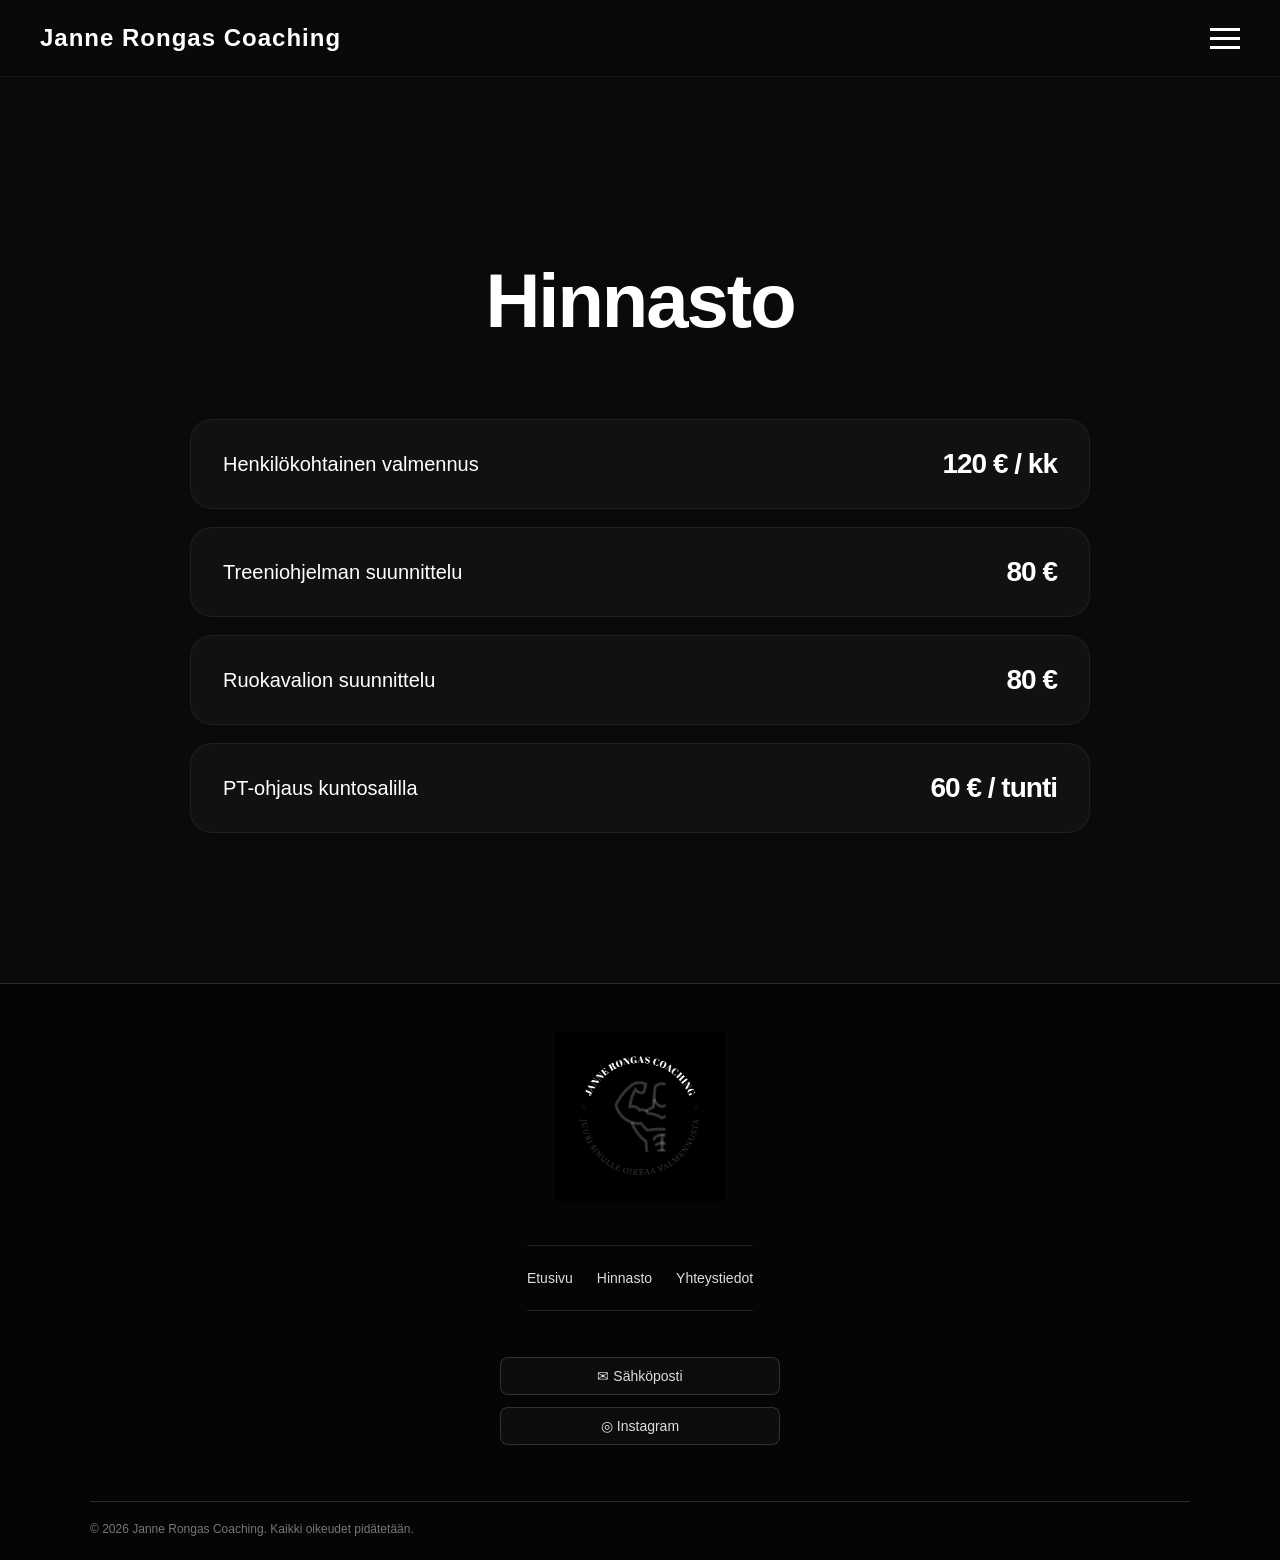
==== commit aaec3cb3: "Add files via upload" ====
--- a/hinnasto.html
+++ b/hinnasto.html
@@ -12,7 +12,9 @@
 <body>
 
 <header class="navbar">
-    <div class="logo">Janne Rongas Coaching</div>
+    <div class="logo">
+        <a href="index.html">Janne Rongas Coaching</a>
+    </div>
 
     <div class="menu-btn" onclick="toggleMenu()">
         <span></span>
--- a/style.css
+++ b/style.css
@@ -2735,3 +2735,35 @@
     color: #ddd;
     line-height: 1.6;
 }
+
+/* Lisää väliä kuvien ja seuraavien osioiden väliin */
+.hero img,
+section img {
+    margin-bottom: 24px;
+}
+
+
+/* Väli hero-kuvan ja Tervetuloa-kortin väliin */
+.hero-content {
+    margin-top: 24px;
+}
+
+
+/* Palvelut- ja yhteydenotto-osioiden väli */
+.contact-cta {
+    margin-top: 32px;
+}
+
+/* Logon linkin tyylit */
+.logo a {
+    text-decoration: none;    /* Poistaa tekstin alleviivauksen */
+    color: #ffffff;           /* Vaihda tästä logon pääväri (esim. musta/tummanharmaa) */
+    font-weight: bold;        /* Tekee tekstistä paksun */
+    font-size: 1.5rem;        /* Logon tekstikoko, muuta tarvittaessa */
+    transition: opacity 0.2s; /* Tekee hiiren hover-efektistä pehmeän */
+}
+
+/* Efekti, kun hiiren vie logon päälle */
+.logo a:hover {
+    opacity: 0.8;             /* Muuttuu aavistuksen haaleammaksi, jolloin käyttäjä huomaa sen olevan linkki */
+}
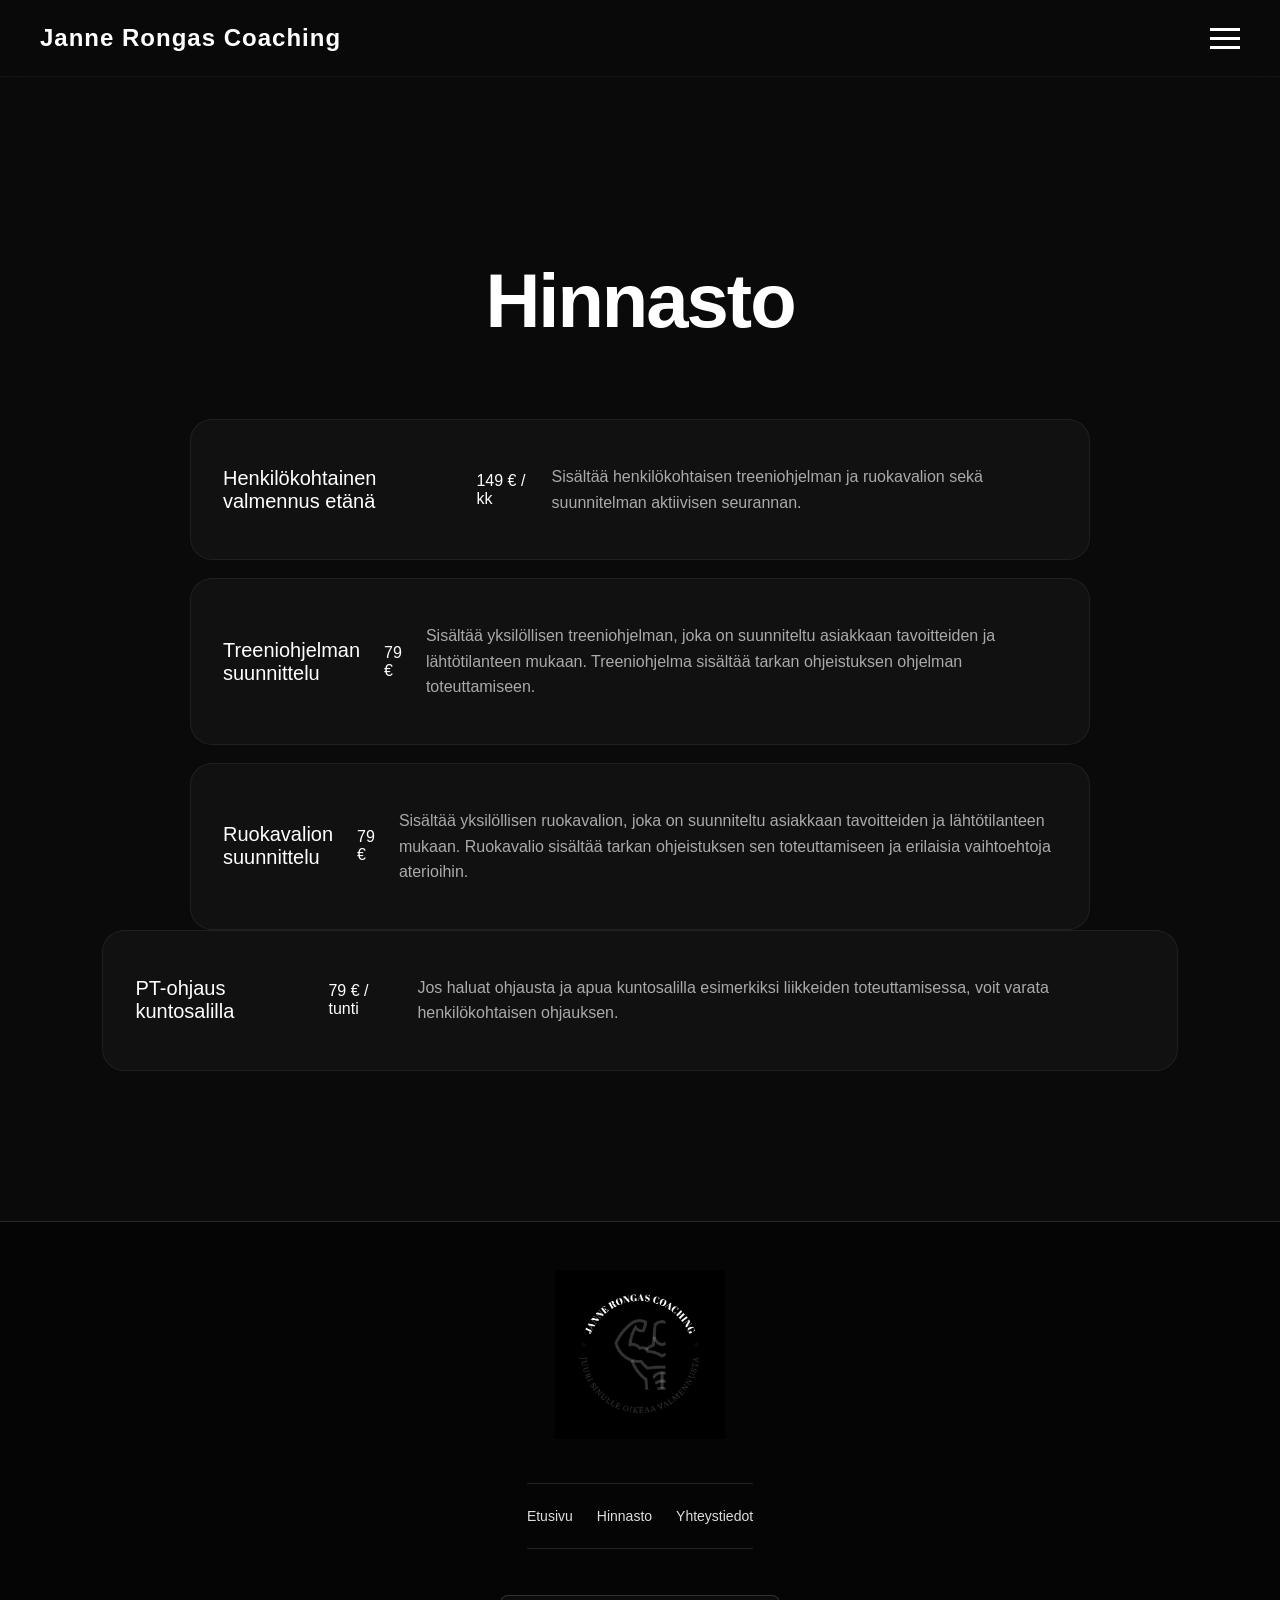
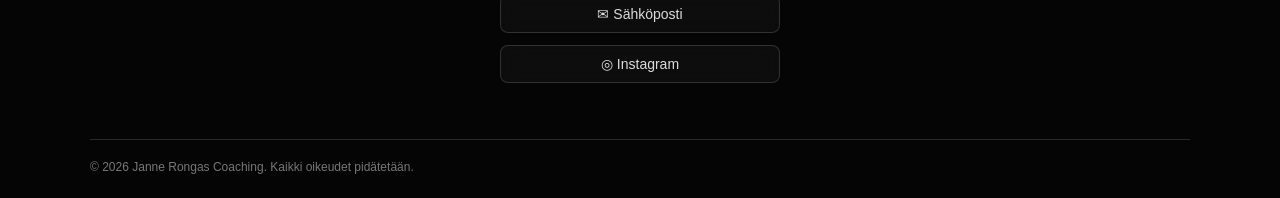
==== commit f7566e18: "Add files via upload" ====
--- a/hinnasto.html
+++ b/hinnasto.html
@@ -42,24 +42,29 @@
     <div class="price-list fade-up">
 
         <div class="price-row">
-            <span>Henkilökohtainen valmennus</span>
-            <span>120 € / kk</span>
+            <span>Henkilökohtainen valmennus etänä</span>
+            <span>149 € / kk</span>
+            <p class="price-description">Sisältää henkilökohtaisen treeniohjelman ja ruokavalion sekä suunnitelman aktiivisen seurannan.</p>
         </div>
 
         <div class="price-row">
             <span>Treeniohjelman suunnittelu</span>
-            <span>80 €</span>
+            <span>79 €</span>
+            <p class="price-description">Sisältää yksilöllisen treeniohjelman, joka on suunniteltu asiakkaan tavoitteiden ja lähtötilanteen mukaan. Treeniohjelma sisältää tarkan ohjeistuksen ohjelman toteuttamiseen.</p>
         </div>
 
         <div class="price-row">
             <span>Ruokavalion suunnittelu</span>
-            <span>80 €</span>
+            <span>79 €</span>
+            <p class="price-description">Sisältää yksilöllisen ruokavalion, joka on suunniteltu asiakkaan tavoitteiden ja lähtötilanteen mukaan. Ruokavalio sisältää tarkan ohjeistuksen sen toteuttamiseen ja erilaisia vaihtoehtoja aterioihin.</p>
+        </div>
         </div>
 
 
         <div class="price-row">
             <span>PT-ohjaus kuntosalilla</span>
-            <span>60 € / tunti</span>
+            <span>79 € / tunti</span>
+            <p class="price-description">Jos haluat ohjausta ja apua kuntosalilla esimerkiksi liikkeiden toteuttamisessa, voit varata henkilökohtaisen ohjauksen.</p>
         </div>
 
     </div>
--- a/style.css
+++ b/style.css
@@ -156,6 +156,7 @@
     font-weight: 700;
     letter-spacing: 1px;
     color: white;
+    position: relative;
     z-index: 10001; /* Logo pysyy klikattavana myös valikon ollessa auki */
 }
 
@@ -860,6 +861,8 @@
         font-size: clamp(14px, 4.5vw, 18px); /* Kutistaa tekstiä puhelimen koon mukaan */
         max-width: 75%;
         overflow-wrap: break-word;
+        display: inline-block;
+        padding-right: 20px;
     }
 
     /* MENU BUTTON */
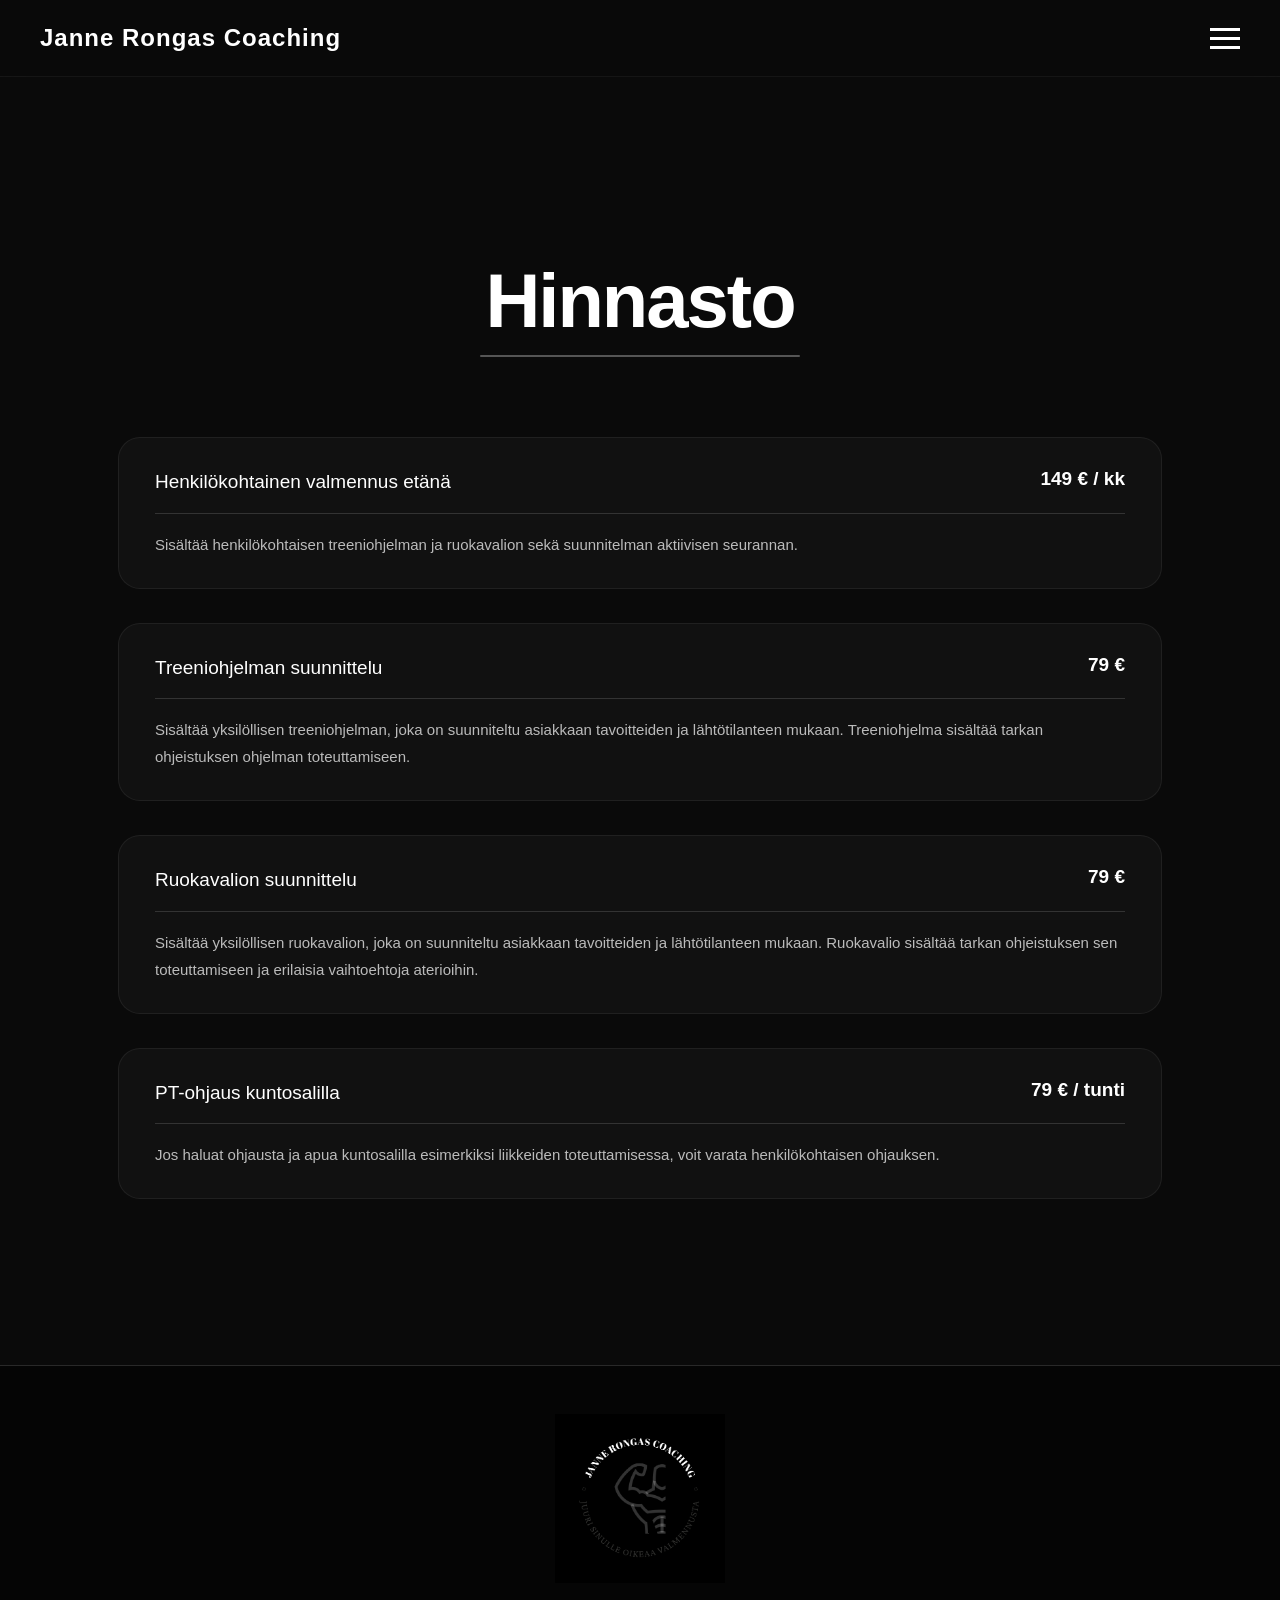
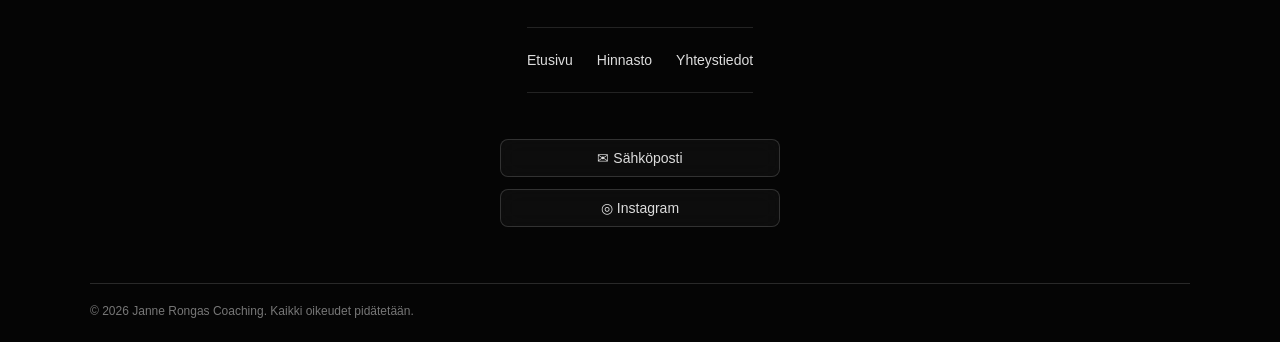
==== commit d8b6b5ea: "Add files via upload" ====
--- a/hinnasto.html
+++ b/hinnasto.html
@@ -58,7 +58,6 @@
             <span>79 €</span>
             <p class="price-description">Sisältää yksilöllisen ruokavalion, joka on suunniteltu asiakkaan tavoitteiden ja lähtötilanteen mukaan. Ruokavalio sisältää tarkan ohjeistuksen sen toteuttamiseen ja erilaisia vaihtoehtoja aterioihin.</p>
         </div>
-        </div>
 
 
         <div class="price-row">
--- a/style.css
+++ b/style.css
@@ -2770,3 +2770,140 @@
 .logo a:hover {
     opacity: 0.8;             /* Muuttuu aavistuksen haaleammaksi, jolloin käyttäjä huomaa sen olevan linkki */
 }
+
+
+/* Hinnaston työpöytänäkymän tekstien asettelu */
+@media (min-width: 769px) {
+    .price-list {
+        width: 100%;
+        max-width: 1044px;
+        margin: 0 auto;
+    }
+
+    .price-row {
+        display: grid;
+        grid-template-columns: minmax(210px, 0.9fr) 110px minmax(0, 2fr);
+        align-items: center;
+        column-gap: 24px;
+
+        width: 100%;
+        box-sizing: border-box;
+        padding: 28px 36px;
+        margin: 0 auto 16px;
+    }
+
+    .price-row > span:first-child {
+        min-width: 0;
+        overflow-wrap: break-word;
+    }
+
+    .price-row > span:nth-child(2) {
+        min-width: 0;
+        text-align: center;
+        white-space: normal;
+        overflow-wrap: normal;
+    }
+
+    .price-row .price-description {
+        min-width: 0;
+        margin: 0;
+        line-height: 1.7;
+        overflow-wrap: break-word;
+    }
+}
+
+
+/* Hinnastokortit – nimi ja hinta ylös, kuvaus alle */
+@media (min-width: 769px) {
+    .price-list {
+        width: 100%;
+        max-width: 1044px;
+        margin: 0 auto;
+    }
+
+    .price-row {
+        display: grid;
+        grid-template-columns: minmax(0, 1fr) auto;
+        grid-template-rows: auto auto;
+        align-items: start;
+        column-gap: 24px;
+        row-gap: 16px;
+
+        width: 100%;
+        box-sizing: border-box;
+        padding: 30px 36px;
+        margin: 0 auto 16px;
+    }
+
+    /* Tuotteen nimi */
+    .price-row > span:first-child {
+        grid-column: 1;
+        grid-row: 1;
+        min-width: 0;
+        font-size: 19px;
+        font-weight: 500;
+        line-height: 1.5;
+    }
+
+    /* Hinta */
+    .price-row > span:nth-child(2) {
+        grid-column: 2;
+        grid-row: 1;
+        text-align: right;
+        white-space: nowrap;
+        font-size: 19px;
+        font-weight: 600;
+    }
+
+    /* Tuotteen kuvaus */
+    .price-row .price-description {
+        grid-column: 1 / -1;
+        grid-row: 2;
+        margin: 0;
+        min-width: 0;
+        color: #bbb;
+        font-size: 15px;
+        line-height: 1.8;
+        overflow-wrap: break-word;
+    }
+}
+
+
+@media (min-width: 769px) {
+    .price-row .price-description {
+        position: relative;
+        padding-top: 18px;
+    }
+
+    .price-row .price-description::before {
+        content: "";
+        position: absolute;
+        top: 0;
+        left: 0;
+        right: 0;
+        height: 1px;
+        background: #333;
+    }
+}
+
+
+/* Hinnasto-otsikon alle tyylikäs erotinviiva */
+.pricing-page .page-header h1 {
+    position: relative;
+    width: fit-content;
+    margin-left: auto;
+    margin-right: auto;
+    padding-bottom: 18px;
+}
+
+.pricing-page .page-header h1::after {
+    content: "";
+    position: absolute;
+    bottom: 0;
+    left: 50%;
+    transform: translateX(-50%);
+    width: 320px;
+    height: 2px;
+    background: #555;
+    border-radius: 2px;
+}
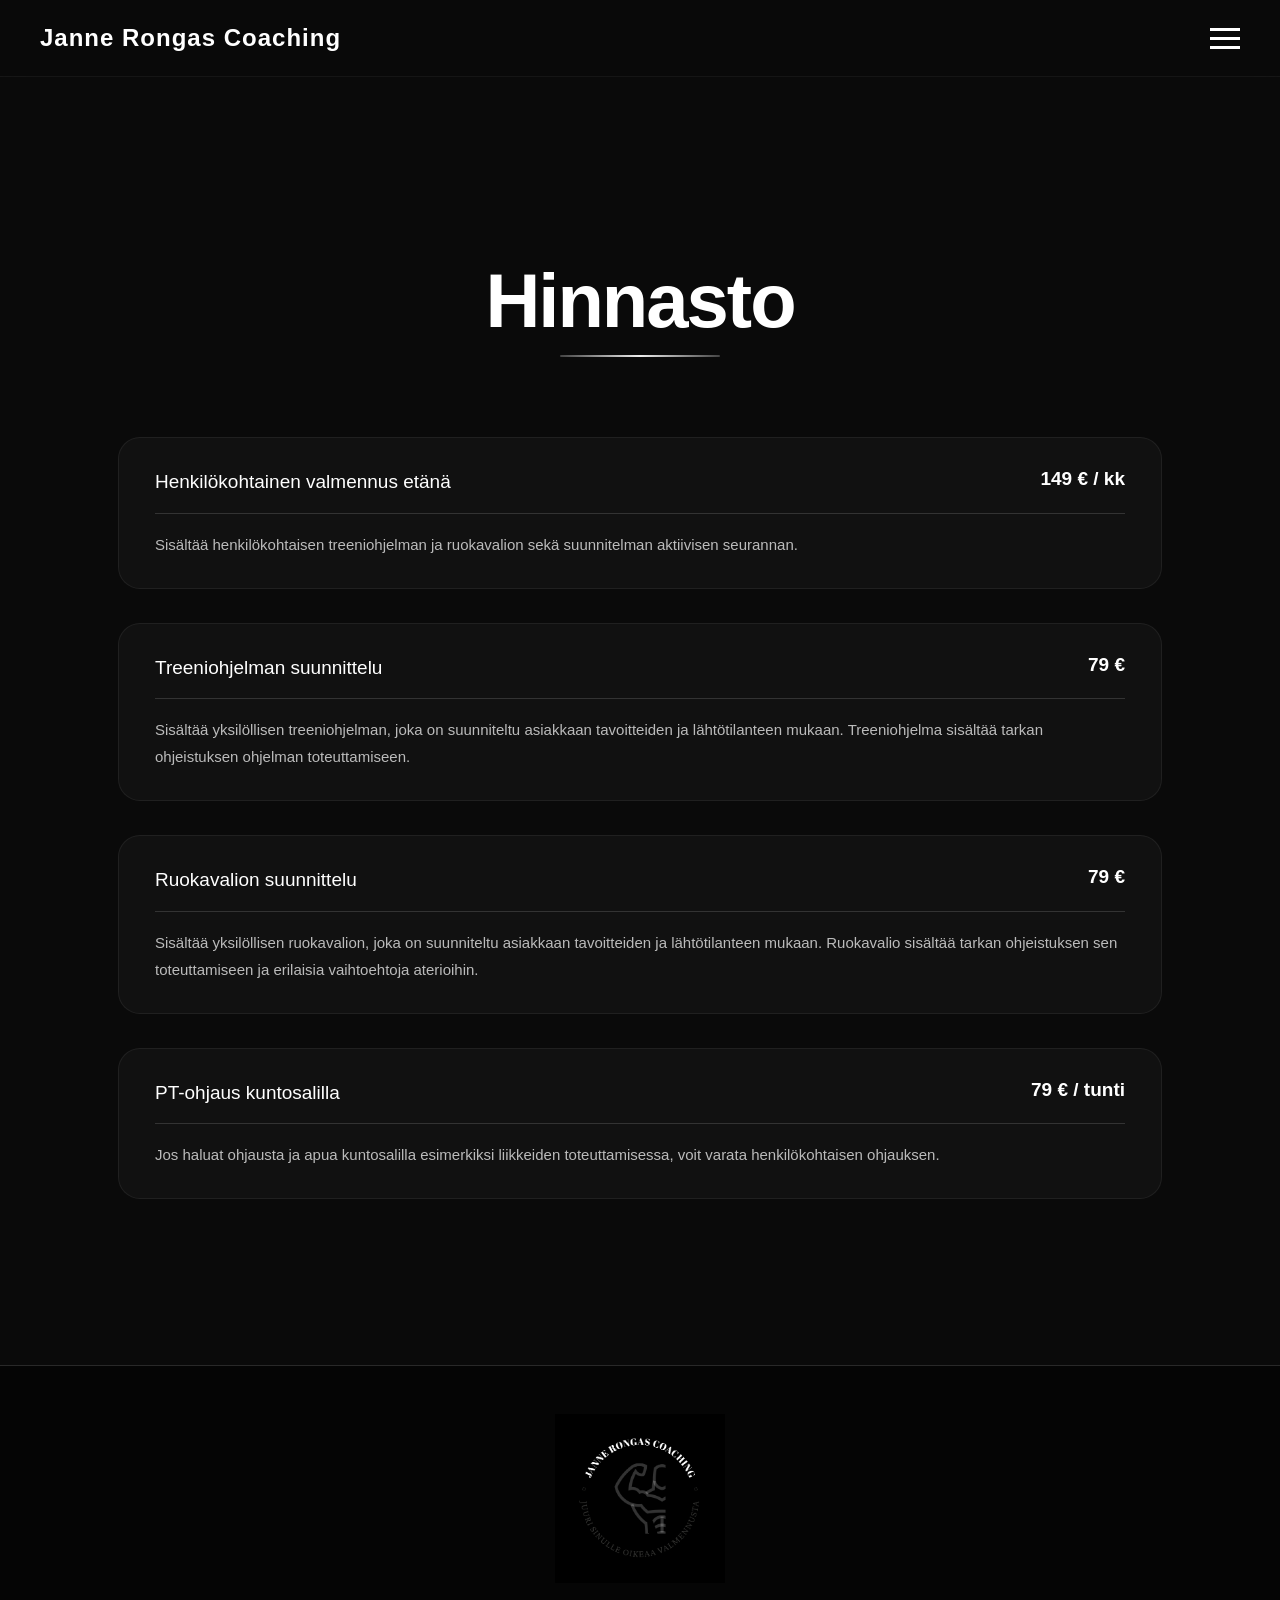
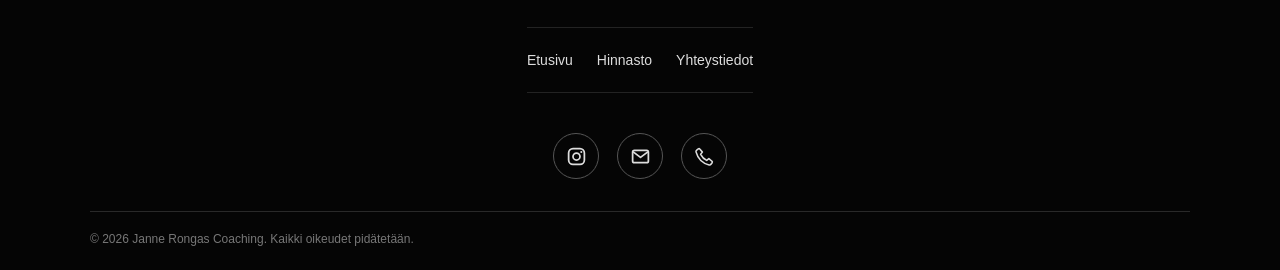
==== commit 217b8b4d: "Add files via upload" ====
--- a/hinnasto.html
+++ b/hinnasto.html
@@ -92,11 +92,52 @@
             <a href="hinnasto.html">Hinnasto</a>
             <a href="yhteystiedot.html">Yhteystiedot</a>
         </nav>
+        
+<div class="footer-socials">
 
-        <div class="footer-links">
-            <a href="mailto:pt.jannerongas@gmail.com"><span aria-hidden="true">✉</span> Sähköposti</a>
-            <a href="https://instagram.com/jjanneron" target="_blank" rel="noopener noreferrer"><span aria-hidden="true">◎</span> Instagram</a>
-        </div>
+    <!-- Instagram -->
+    <a href="https://www.instagram.com/jjanneron/"
+       class="footer-icon"
+       target="_blank"
+       rel="noopener noreferrer"
+       aria-label="Instagram">
+        <svg viewBox="0 0 24 24" aria-hidden="true">
+            <rect x="3" y="3" width="18" height="18" rx="5"
+                  fill="none" stroke="currentColor" stroke-width="2"/>
+            <circle cx="12" cy="12" r="4"
+                    fill="none" stroke="currentColor" stroke-width="2"/>
+            <circle cx="17.5" cy="6.8" r="1.2"
+                    fill="currentColor"/>
+        </svg>
+    </a>
+
+    <!-- Sähköposti -->
+    <a href="mailto:pt.jannerongas@gmail.com"
+       class="footer-icon"
+       aria-label="Lähetä sähköpostia">
+        <svg viewBox="0 0 24 24" aria-hidden="true">
+            <rect x="3" y="5" width="18" height="14" rx="2"
+                  fill="none" stroke="currentColor" stroke-width="2"/>
+            <path d="M4 7l8 6 8-6"
+                  fill="none" stroke="currentColor"
+                  stroke-width="2" stroke-linecap="round"
+                  stroke-linejoin="round"/>
+        </svg>
+    </a>
+
+    <!-- Puhelin -->
+    <a href="tel:+358456664140"
+       class="footer-icon"
+       aria-label="Soita">
+        <svg viewBox="0 0 24 24" aria-hidden="true">
+            <path d="M6.6 3.5l3 3.5-2 2.5a15 15 0 0 0 6.9 6.9l2.5-2 3.5 3c.5.4.6 1.1.2 1.7l-1.3 1.8c-.5.7-1.3 1-2.1.8C9.4 19.6 4.4 14.6 2.3 6.7c-.2-.8.1-1.6.8-2.1l1.8-1.3c.6-.4 1.3-.3 1.7.2z"
+                  fill="none" stroke="currentColor"
+                  stroke-width="1.8" stroke-linecap="round"
+                  stroke-linejoin="round"/>
+        </svg>
+    </a>
+
+</div>
 
         <div class="footer-bottom">
             <p>© 2026 Janne Rongas Coaching. Kaikki oikeudet pidätetään.</p>
--- a/style.css
+++ b/style.css
@@ -2236,25 +2236,41 @@
     overflow: hidden;
 }
 
+
+.hero-banner {
+    position: relative;
+    width: 100%;
+    overflow: hidden;
+}
+
 .hero-banner-content {
     position: relative;
     width: 100%;
 }
 
+
+
+
 .hero-banner-image {
     display: block;
-    width: 100%;
-    height: 520px;
-    object-fit: cover;
-    object-position: center 42%;
-}
-
-/* Puhelimet */
+    width: 55% !important;
+    max-width: 100%;
+    height: auto !important;
+    margin: 0 auto;
+    object-fit: contain;
+    object-position: center;
+}
+
 @media (max-width: 600px) {
     .hero-banner-image {
-        height: 360px;
-    }
-}
+        width: 70% !important;
+        height: auto !important;
+    }
+}
+
+
+
+
 
 /* ==============================
    ALATUNNISTE
@@ -2896,14 +2912,324 @@
     padding-bottom: 18px;
 }
 
+/* Hinnastosivun otsikon viiva */
 .pricing-page .page-header h1::after {
     content: "";
     position: absolute;
     bottom: 0;
     left: 50%;
     transform: translateX(-50%);
-    width: 320px;
+    width: 160px;
+    max-width: 80vw;
     height: 2px;
-    background: #555;
-    border-radius: 2px;
-}
+    border-radius: 10px;
+    background: linear-gradient(
+        to right,
+        #444,
+        #eee,
+        #444
+    );
+}
+
+@media (max-width: 768px) {
+    .pricing-page .page-header h1::after {
+        width: 100px;
+        max-width: 100px;
+    }
+}
+
+.contact-page .page-header h1 {
+    position: relative;
+    width: fit-content;
+    margin-left: auto;
+    margin-right: auto;
+    padding-bottom: 18px;
+}
+
+.contact-page .page-header h1::after {
+    content: "";
+    position: absolute;
+    bottom: 0;
+    left: 50%;
+    transform: translateX(-50%);
+    width: 160px;
+    max-width: 80vw;
+    height: 2px;
+    background: linear-gradient(
+        to right,
+        #444,
+        #eee,
+        #444
+    );
+    border-radius: 10px;
+}
+
+@media (max-width: 768px) {
+    .contact-page .page-header h1::after {
+        width: 100px;
+        max-width: 100px;
+    }
+}
+
+
+/* Bannerin sisältö animoituu heti sivun latautuessa */
+.hero-banner .hero-content.fade-up {
+    animation: heroIntro 0.8s ease-out 0.2s both;
+}
+
+@keyframes heroIntro {
+    from {
+        opacity: 0;
+        transform: translateY(25px);
+    }
+
+    to {
+        opacity: 1;
+        transform: translateY(0);
+    }
+}
+
+
+/* =====================================
+   HERO – KUVA JA TEKSTI VIEREKKÄIN
+===================================== */
+
+.hero-banner {
+    position: relative;
+    width: 100%;
+    overflow: hidden;
+}
+
+.hero-banner-content {
+    display: grid;
+    grid-template-columns: minmax(0, 1fr) minmax(0, 1fr);
+    align-items: center;
+    gap: clamp(24px, 4vw, 56px);
+    width: min(1200px, 92%);
+    margin: 0 auto;
+    padding: 48px 0;
+}
+
+.hero-image-wrap {
+    width: 100%;
+    min-width: 0;
+}
+
+.hero-banner-image {
+    display: block;
+    width: 100% !important;
+    max-width: 100%;
+    height: auto !important;
+    max-height: 560px;
+    margin: 0 auto;
+    object-fit: contain;
+    object-position: center;
+}
+
+/* Tervetuloa-teksti ja alkukysely */
+
+.hero-banner .hero-content {
+    position: relative;
+    inset: auto;
+    width: 100%;
+    max-width: none;
+    min-width: 0;
+    margin: 0;
+    box-sizing: border-box;
+    transform: none;
+    text-align: left;
+}
+
+.hero-banner .hero-content h1 {
+    margin-top: 0;
+    margin-bottom: 20px;
+    text-align: left;
+}
+
+.hero-banner .hero-content .hero-text {
+    line-height: 1.7;
+}
+
+.hero-banner .hero-content .btn {
+    max-width: 100%;
+    white-space: normal;
+}
+
+/* Mobiilinäkymä */
+
+@media (max-width: 768px) {
+    .hero-banner-content {
+        grid-template-columns: minmax(0, 1fr);
+        gap: 24px;
+        width: 90%;
+        padding: 24px 0 36px;
+    }
+
+    .hero-image-wrap {
+        width: 100%;
+    }
+
+    .hero-banner-image {
+        width: 100% !important;
+        max-height: none;
+        height: auto !important;
+    }
+
+    .hero-banner .hero-content {
+        padding: 24px;
+        text-align: center;
+    }
+
+    .hero-banner .hero-content h1 {
+        text-align: center;
+        margin-bottom: 16px;
+    }
+
+    .hero-banner .hero-content .hero-text {
+        text-align: left;
+    }
+
+    .hero-banner .hero-content .btn {
+        display: block;
+        width: 100%;
+        margin: 20px auto 0;
+    }
+}
+
+
+/* =====================================
+   HINNASTO CTA
+===================================== */
+
+.pricing-cta {
+    position: relative;
+    overflow: hidden;
+    padding: 70px 24px;
+    margin: 35px auto;
+    background: linear-gradient(135deg, #202020, #111111);
+    border-top: 1px solid #393939;
+    border-bottom: 1px solid #393939;
+    text-align: center;
+}
+
+.pricing-cta-content {
+    width: min(760px, 100%);
+    margin: 0 auto;
+}
+
+.pricing-cta-label {
+    margin-bottom: 14px;
+    color: #bdbdbd;
+    font-size: 12px;
+    font-weight: 700;
+    letter-spacing: 3px;
+}
+
+.pricing-cta h2 {
+    margin: 0 0 20px;
+    color: #ffffff;
+    font-size: clamp(28px, 3.5vw, 40px);
+    line-height: 1.2;
+}
+
+.pricing-cta-content > p:not(.pricing-cta-label) {
+    max-width: 680px;
+    margin: 0 auto 28px;
+    color: #d0d0d0;
+    font-size: 16px;
+    line-height: 1.8;
+}
+
+.pricing-cta-btn {
+    display: inline-flex;
+    align-items: center;
+    justify-content: center;
+    padding: 14px 28px;
+    border: 1px solid #eeeeee;
+    border-radius: 5px;
+    background: #eeeeee;
+    color: #171717;
+    text-decoration: none;
+    font-weight: 700;
+    transition: background 0.25s ease,
+                color 0.25s ease,
+                transform 0.25s ease;
+}
+
+.pricing-cta-btn:hover {
+    background: transparent;
+    color: #ffffff;
+    transform: translateY(-2px);
+}
+
+@media (max-width: 600px) {
+    .pricing-cta {
+        padding: 48px 22px;
+        margin: 24px auto;
+    }
+
+    .pricing-cta-content > p:not(.pricing-cta-label) {
+        font-size: 15px;
+    }
+
+
+.pricing-cta-btn {
+    width: auto;
+    max-width: 100%;
+    display: inline-flex;
+    box-sizing: border-box;
+    padding: 12px 24px;
+}
+
+}
+
+
+.pricing-cta .pricing-cta-btn {
+    width: fit-content;
+    padding: 12px 24px;
+}
+
+
+/* FOOTERIN IKONIT */
+
+.footer-socials {
+    display: flex;
+    justify-content: center;
+    align-items: center;
+    gap: 18px;
+    margin-top: 18px;
+}
+
+.footer-icon {
+    display: flex;
+    align-items: center;
+    justify-content: center;
+    width: 44px;
+    height: 44px;
+    color: #ffffff;
+    border: 1px solid #555555;
+    border-radius: 50%;
+    text-decoration: none;
+    transition: color 0.25s ease,
+                background 0.25s ease,
+                border-color 0.25s ease,
+                transform 0.25s ease;
+}
+
+.footer-icon svg {
+    display: block;
+    width: 21px;
+    height: 21px;
+}
+
+.footer-icon:hover {
+    color: #171717;
+    background: #ffffff;
+    border-color: #ffffff;
+    transform: translateY(-3px);
+}
+
+.footer-icon:focus-visible {
+    outline: 2px solid #ffffff;
+    outline-offset: 4px;
+}
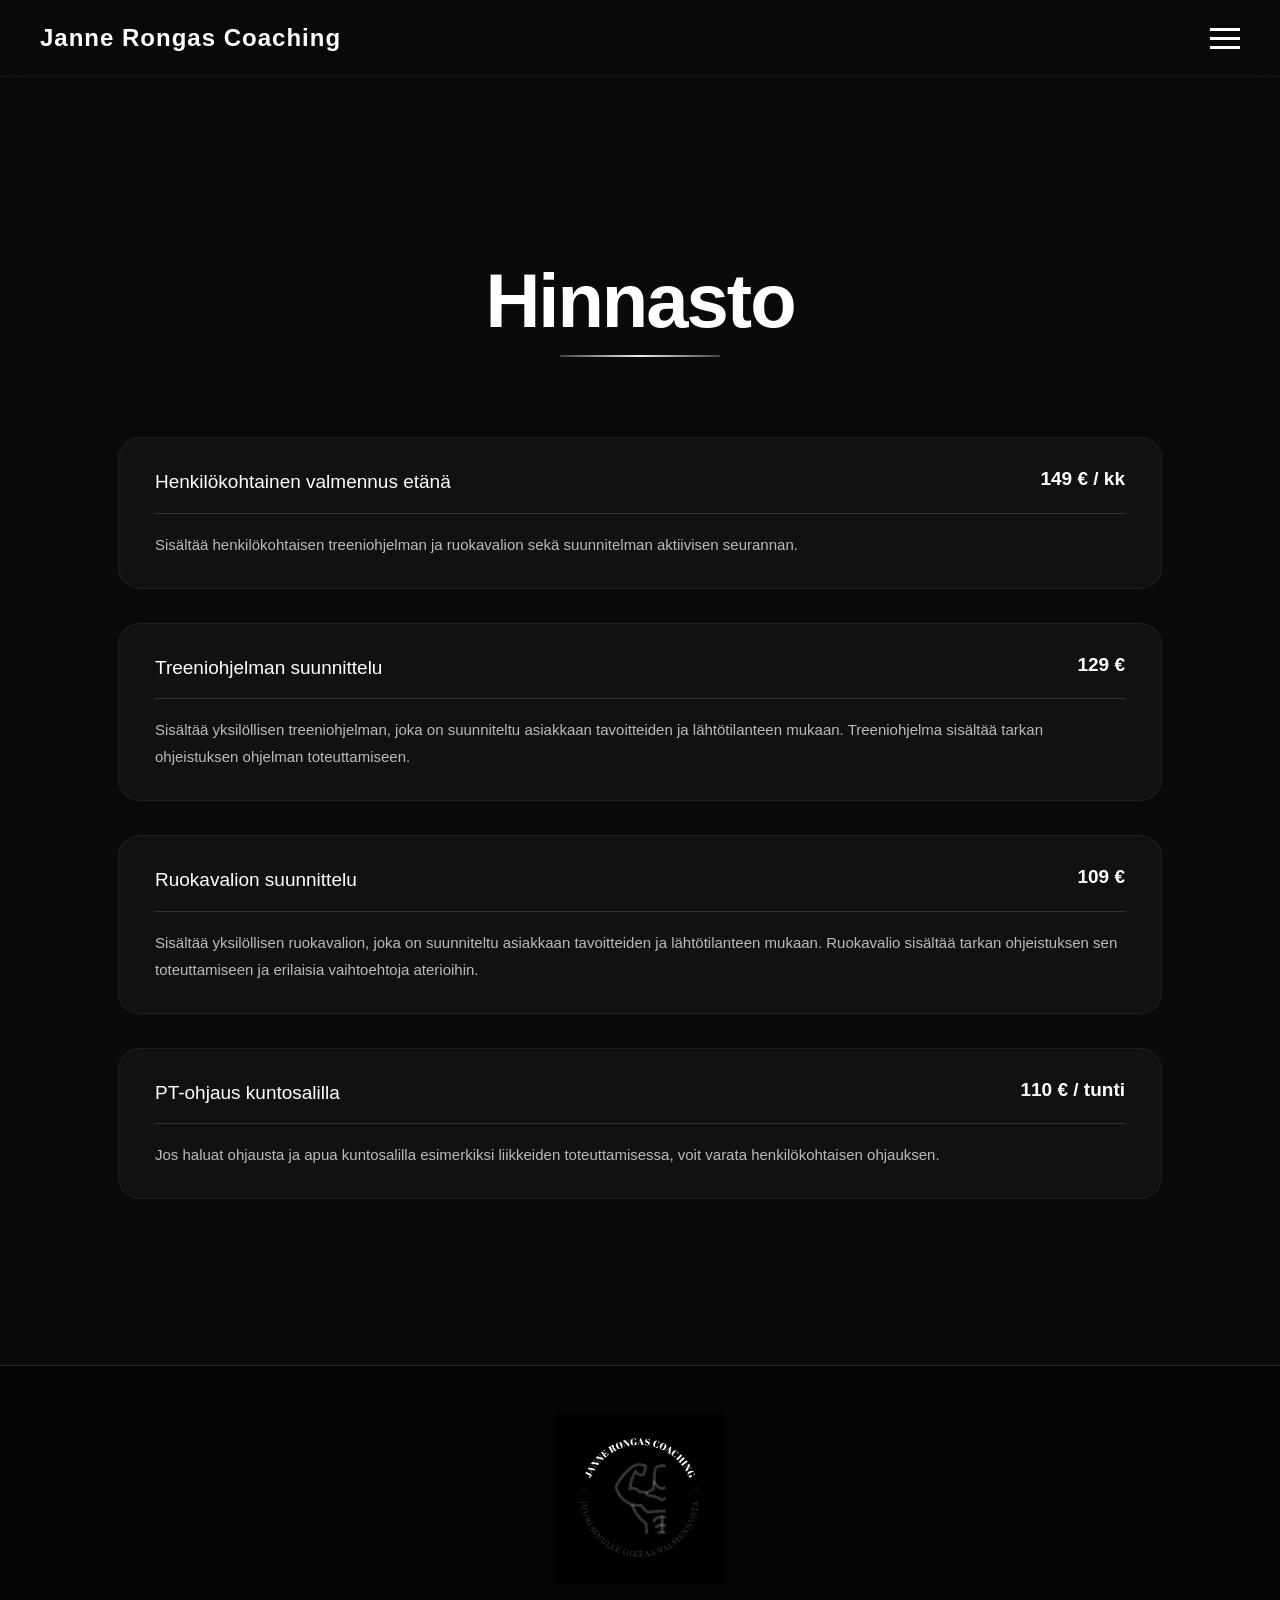
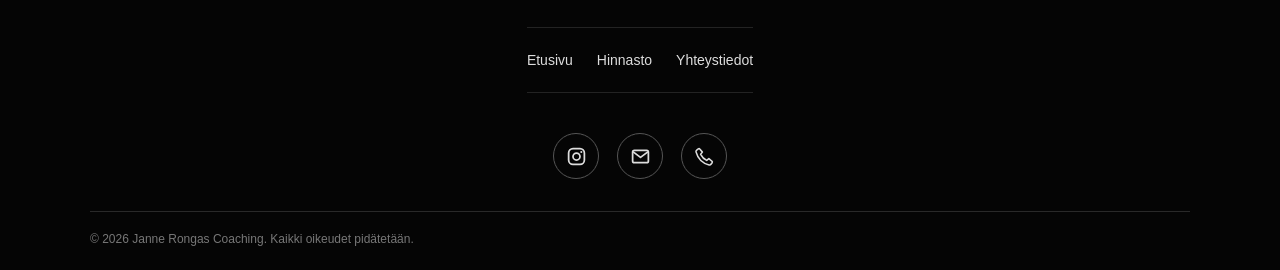
==== commit 9a2f9bf1: "Add files via upload" ====
--- a/hinnasto.html
+++ b/hinnasto.html
@@ -49,20 +49,20 @@
 
         <div class="price-row">
             <span>Treeniohjelman suunnittelu</span>
-            <span>79 €</span>
+            <span>129 €</span>
             <p class="price-description">Sisältää yksilöllisen treeniohjelman, joka on suunniteltu asiakkaan tavoitteiden ja lähtötilanteen mukaan. Treeniohjelma sisältää tarkan ohjeistuksen ohjelman toteuttamiseen.</p>
         </div>
 
         <div class="price-row">
             <span>Ruokavalion suunnittelu</span>
-            <span>79 €</span>
+            <span>109 €</span>
             <p class="price-description">Sisältää yksilöllisen ruokavalion, joka on suunniteltu asiakkaan tavoitteiden ja lähtötilanteen mukaan. Ruokavalio sisältää tarkan ohjeistuksen sen toteuttamiseen ja erilaisia vaihtoehtoja aterioihin.</p>
         </div>
 
 
         <div class="price-row">
             <span>PT-ohjaus kuntosalilla</span>
-            <span>79 € / tunti</span>
+            <span>110 € / tunti</span>
             <p class="price-description">Jos haluat ohjausta ja apua kuntosalilla esimerkiksi liikkeiden toteuttamisessa, voit varata henkilökohtaisen ohjauksen.</p>
         </div>
 
--- a/style.css
+++ b/style.css
@@ -2555,24 +2555,36 @@
     }
 }
 
-/* Pitkän sähköpostiosoitteen sovittaminen mobiilinäyttöön */
+
+/* YHTEYSTIEDOT – MOBIILIN ASETTELU JA LINKIT */
+
+.contact a,
+.contact-info a,
+.contact-card a,
+.contact-item a,
+.contact-box a {
+    color: #eeeeee;
+    text-decoration: none;
+    overflow-wrap: anywhere;
+    word-break: normal;
+    transition: color 0.2s ease;
+}
+
+.contact a:hover,
+.contact-info a:hover,
+.contact-card a:hover,
+.contact-item a:hover,
+.contact-box a:hover {
+    color: #aaaaaa;
+}
+
+/* Mobiili */
 @media (max-width: 768px) {
-    .contact a,
-    .contact p,
-    .contact-info a,
-    .contact-info p {
-        overflow-wrap: anywhere;
-        word-break: normal;
-        max-width: 100%;
-    }
-}
-
-/* Yhteystiedot – mobiilikorjaus */
-@media (max-width: 768px) {
+    .contact,
+    .contact-info,
     .contact-card,
     .contact-item,
-    .contact-box,
-    .contact-info {
+    .contact-box {
         min-width: 0;
         max-width: 100%;
         box-sizing: border-box;
@@ -2584,18 +2596,21 @@
         overflow-wrap: anywhere;
     }
 
+    .contact a,
+    .contact p,
+    .contact-info a,
+    .contact-info p,
     .contact-card a,
     .contact-item a,
-    .contact-box a,
-    .contact-info a,
-    .contact a {
+    .contact-box a {
+        max-width: 100%;
+        min-width: 0;
+        white-space: normal;
         overflow-wrap: anywhere;
-        word-break: break-word;
-        white-space: normal;
-        min-width: 0;
-        max-width: 100%;
-    }
-}
+        word-break: normal;
+    }
+}
+
 
 
 /* Yhteydenottolomake */
@@ -3232,4 +3247,106 @@
 .footer-icon:focus-visible {
     outline: 2px solid #ffffff;
     outline-offset: 4px;
-}+}
+
+
+/* YHTEYSTIETOJEN LINKKIEN VÄRIT */
+
+.contact-page a,
+.contact-info a {
+    color: #eeeeee;
+    text-decoration: none;
+    overflow-wrap: anywhere;
+    transition: color 0.2s ease;
+}
+
+.contact-page a:hover,
+.contact-info a:hover {
+    color: #aaaaaa;
+    text-decoration: underline;
+}
+
+
+/* YHTEYSTIEDOT – LINKKIEN VÄRIT */
+
+.contact-list .contact-card,
+.contact-list .contact-card:link,
+.contact-list .contact-card:visited {
+    color: #eeeeee !important;
+    -webkit-text-fill-color: #eeeeee;
+    text-decoration: none !important;
+}
+
+.contact-list .contact-card:hover,
+.contact-list .contact-card:focus-visible {
+    color: #bdbdbd !important;
+    -webkit-text-fill-color: #bdbdbd;
+    text-decoration: underline !important;
+}
+
+/* YHTEYSTIEDOT – MOBIILIN ASETTELU */
+
+@media (max-width: 768px) {
+    .contact-list {
+        width: 100%;
+        max-width: 100%;
+        box-sizing: border-box;
+        padding-left: 16px;
+        padding-right: 16px;
+    }
+
+    .contact-list .contact-row {
+        display: grid;
+        grid-template-columns: minmax(0, 1fr) minmax(0, 1fr);
+        align-items: center;
+        gap: 12px;
+        width: 100%;
+        min-width: 0;
+        box-sizing: border-box;
+    }
+
+    .contact-list .contact-row > span {
+        min-width: 0;
+    }
+
+    .contact-list .contact-card {
+        display: block;
+        min-width: 0;
+        max-width: 100%;
+        box-sizing: border-box;
+        overflow-wrap: anywhere;
+        word-break: normal;
+    }
+}
+
+
+/* YHTEYSTIEDOT – MOBIILIN KORTTIEN ASETTELU */
+
+@media (max-width: 600px) {
+    .contact-list .contact-row {
+        display: flex;
+        flex-direction: column;
+        align-items: center;
+        justify-content: center;
+        gap: 12px;
+        text-align: center;
+        padding: 24px 18px;
+    }
+
+    .contact-list .contact-row > span {
+        display: block;
+        width: 100%;
+        text-align: center;
+    }
+
+    .contact-list .contact-row .contact-card {
+        display: block;
+        width: 100%;
+        max-width: 100%;
+        text-align: center;
+        box-sizing: border-box;
+        overflow-wrap: anywhere;
+        word-break: normal;
+        line-height: 1.5;
+    }
+}
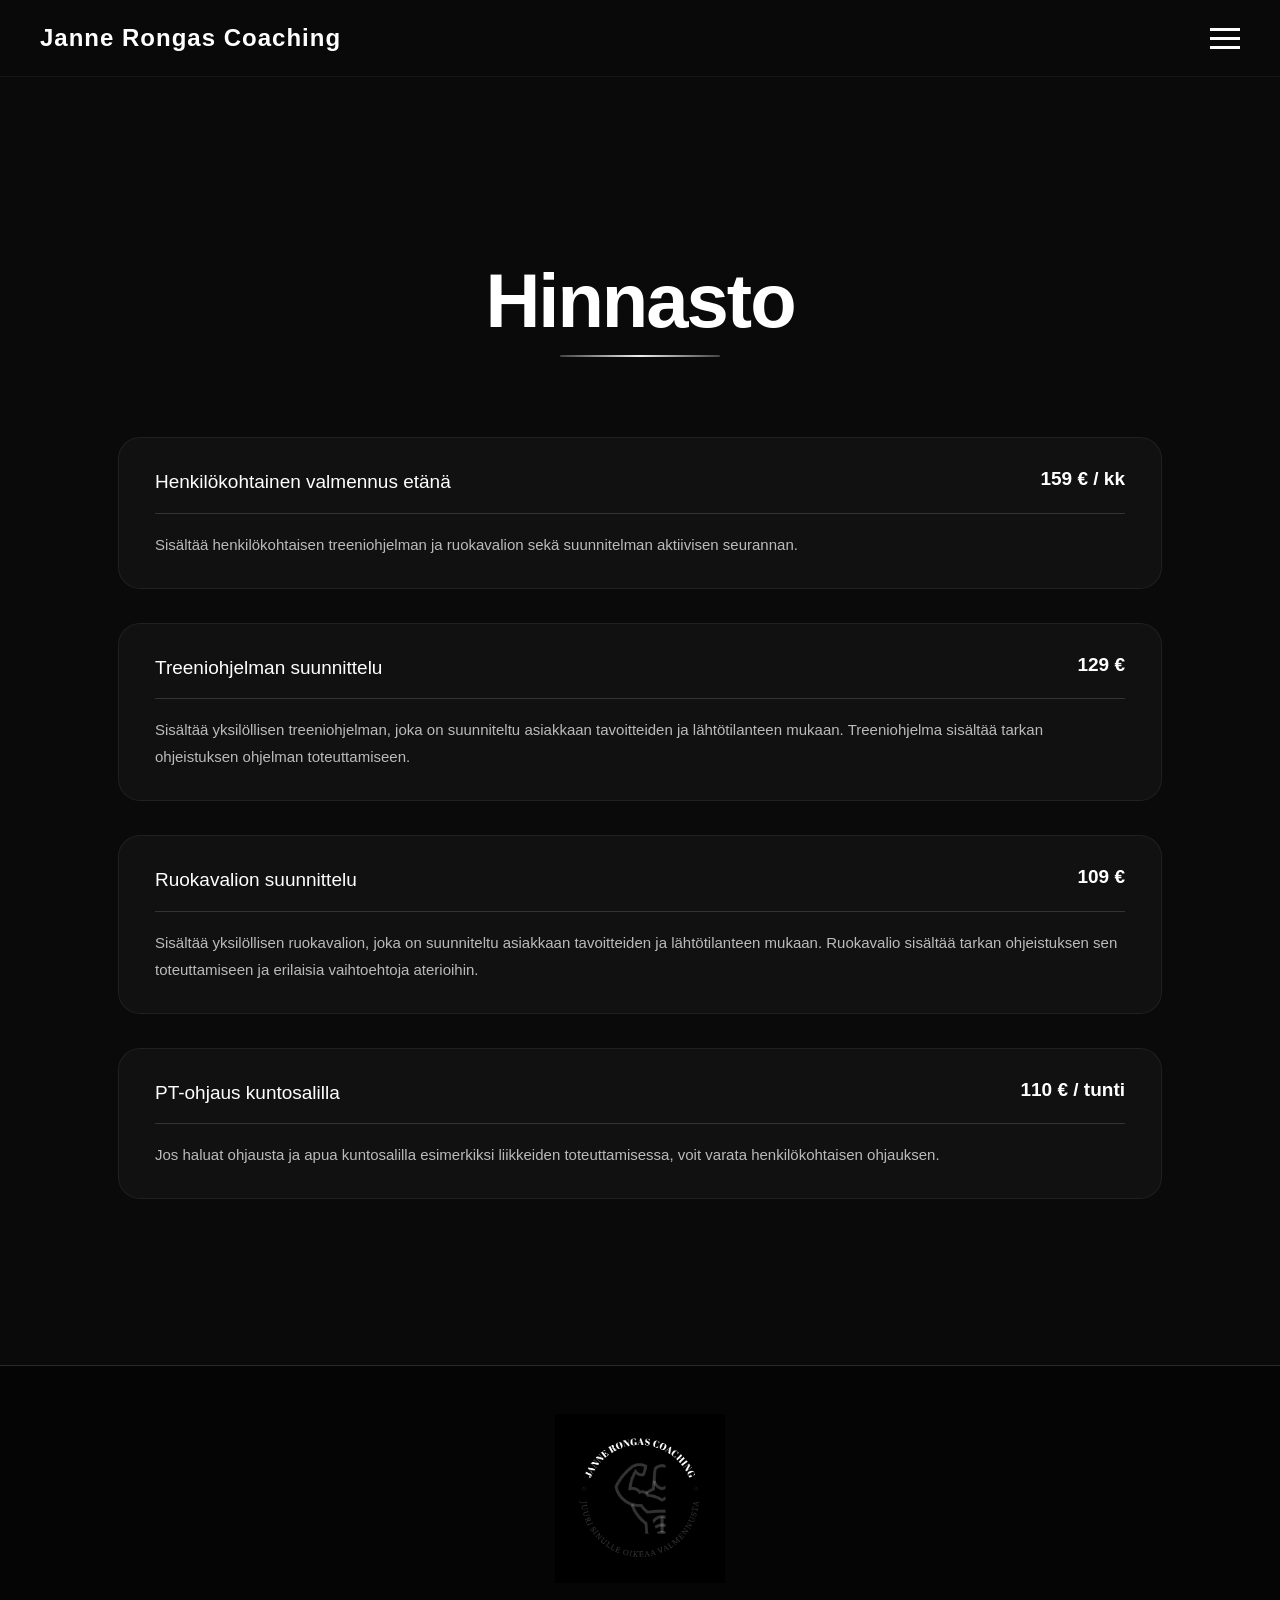
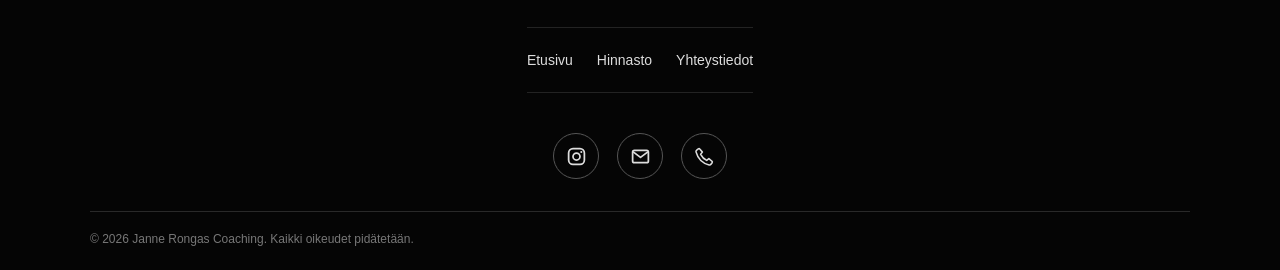
==== commit 95afd120: "Add files via upload" ====
--- a/hinnasto.html
+++ b/hinnasto.html
@@ -43,7 +43,7 @@
 
         <div class="price-row">
             <span>Henkilökohtainen valmennus etänä</span>
-            <span>149 € / kk</span>
+            <span>159 € / kk</span>
             <p class="price-description">Sisältää henkilökohtaisen treeniohjelman ja ruokavalion sekä suunnitelman aktiivisen seurannan.</p>
         </div>
 
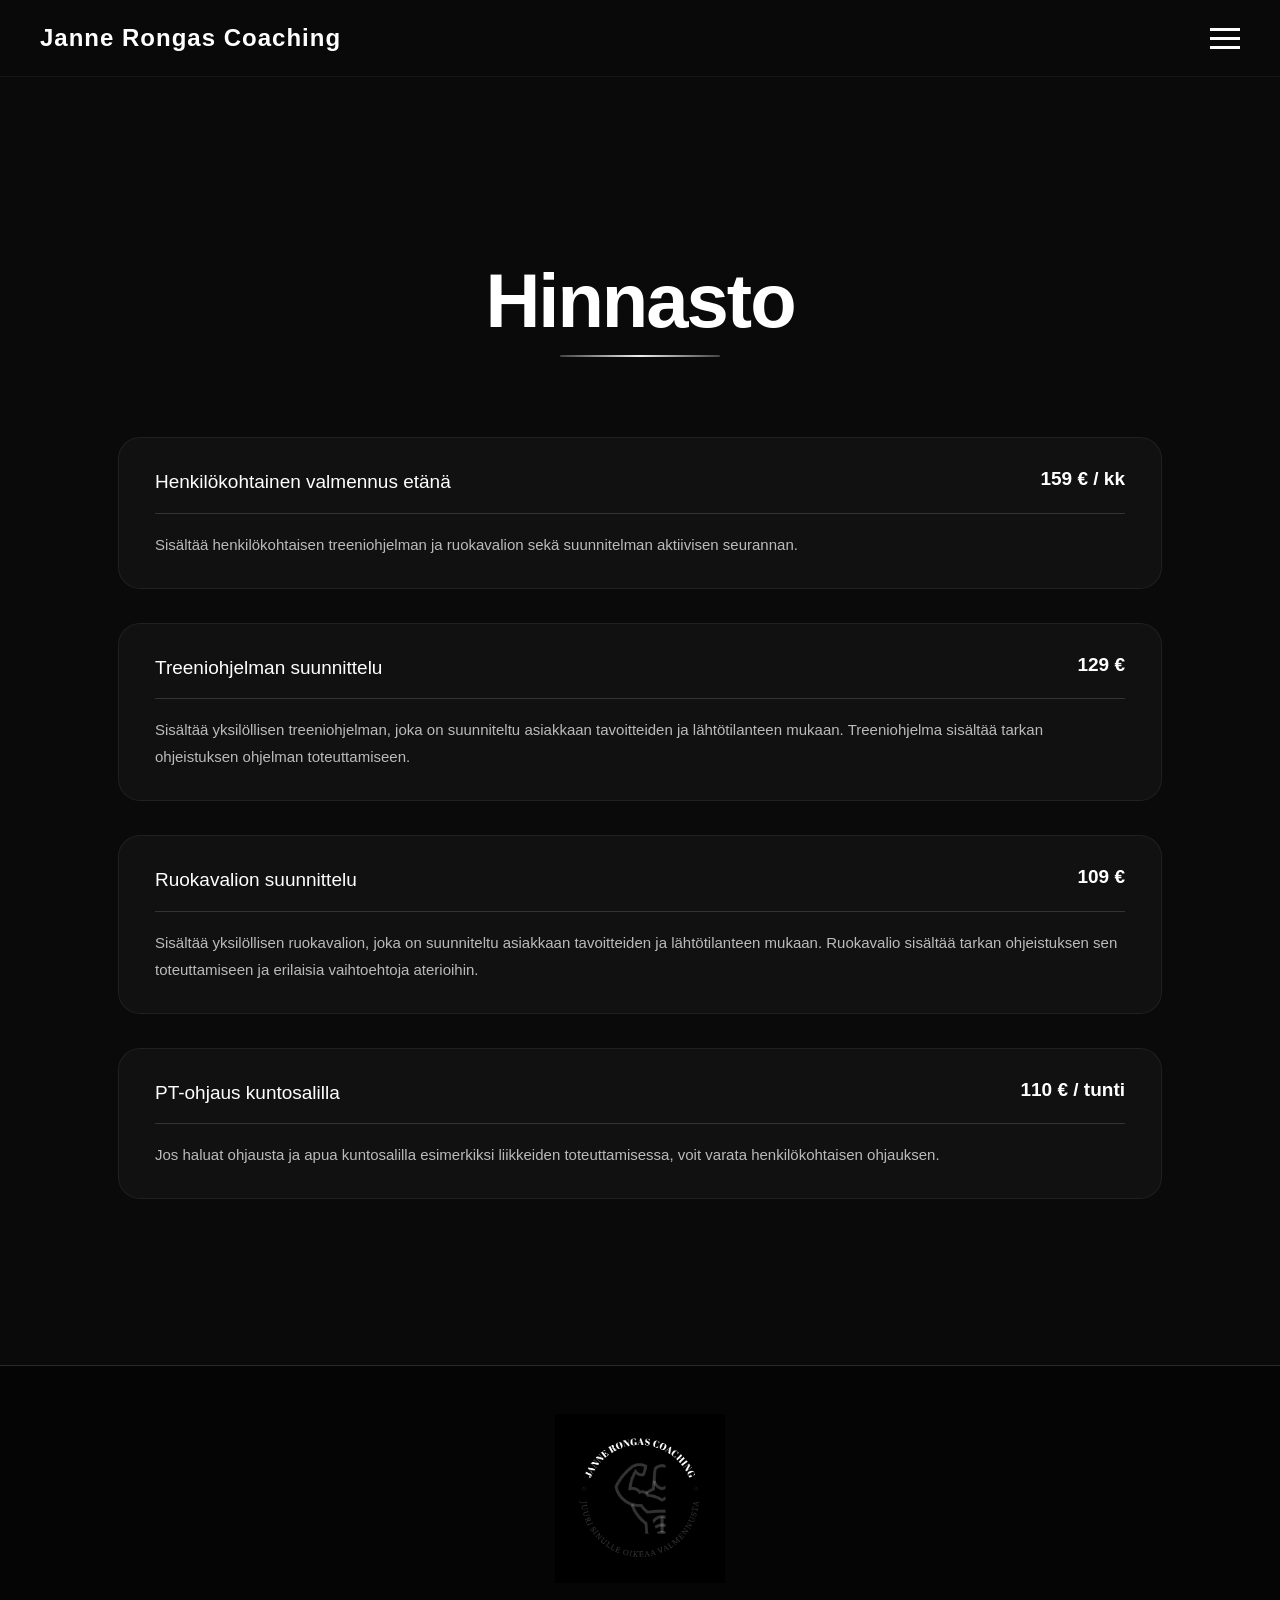
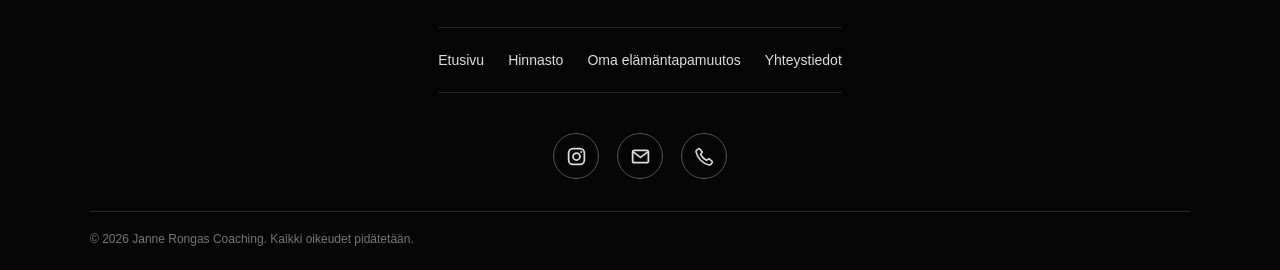
==== commit 01b7e64e: "Add files via upload" ====
--- a/hinnasto.html
+++ b/hinnasto.html
@@ -25,6 +25,7 @@
     <nav class="overlay-menu">
         <a href="index.html">Etusivu</a>
         <a href="hinnasto.html">Hinnasto</a>
+        <a href="omamuutos.html">Oma elämäntapamuutos</a>
         <a href="yhteystiedot.html">Yhteystiedot</a>
     </nav>
 </header>
@@ -90,6 +91,7 @@
         <nav class="footer-nav" aria-label="Alatunnisteen navigaatio">
             <a href="index.html">Etusivu</a>
             <a href="hinnasto.html">Hinnasto</a>
+            <a href="omamuutos.html">Oma elämäntapamuutos</a>
             <a href="yhteystiedot.html">Yhteystiedot</a>
         </nav>
         
--- a/style.css
+++ b/style.css
@@ -3350,3 +3350,336 @@
         line-height: 1.5;
     }
 }
+
+/* ABOUT – yksittäinen esittelykuva */
+.about-image .about-photo {
+    display: block;
+    width: 100%;
+    height: auto;
+    object-fit: contain;
+    border-radius: 10px;
+}
+
+/* ================================
+   OMA ELÄMÄNTAPAMUUTOS
+================================ */
+
+.transformation-page {
+    width: 100%;
+    max-width: 1200px;
+    margin: 0 auto;
+    padding: 70px 30px 90px;
+    box-sizing: border-box;
+}
+
+/* Otsikko */
+
+.transformation-page .page-header {
+    max-width: 850px;
+    margin: 0 auto 55px;
+    text-align: center;
+}
+
+.transformation-page .page-header h1 {
+    color: #f5f5f5;
+    font-size: clamp(32px, 4vw, 48px);
+    line-height: 1.2;
+    margin: 0 0 20px;
+    font-weight: 700;
+}
+
+/* Sisällön asettelu */
+
+.transformation-content {
+    display: grid;
+    grid-template-columns: 1.1fr 0.9fr;
+    align-items: center;
+    gap: 55px;
+}
+
+/* Tekstit */
+
+.transformation-text {
+    color: #d6d6d6;
+    font-size: 17px;
+    line-height: 1.9;
+}
+
+.transformation-text p {
+    margin: 0 0 25px;
+}
+
+.transformation-text p:last-child {
+    margin-bottom: 0;
+}
+
+/* Kuva */
+
+.transformation-image {
+    width: 100%;
+    max-width: 480px;
+    margin: 0 auto;
+    overflow: hidden;
+    border: 1px solid #444;
+    border-radius: 12px;
+    background: #111;
+}
+
+.transformation-photo {
+    display: block;
+    width: 100%;
+    height: auto;
+    object-fit: contain;
+}
+
+/* Mobiiliasettelu */
+
+@media (max-width: 768px) {
+    .transformation-page {
+        padding: 45px 20px 65px;
+    }
+
+    .transformation-page .page-header {
+        margin-bottom: 35px;
+    }
+
+    .transformation-page .page-header h1 {
+        font-size: 32px;
+    }
+
+    .transformation-content {
+        grid-template-columns: 1fr;
+        gap: 30px;
+    }
+
+    .transformation-text {
+        font-size: 16px;
+        line-height: 1.8;
+    }
+
+    .transformation-image {
+        max-width: 100%;
+    }
+}
+
+@media (max-width: 400px) {
+    .transformation-page {
+        padding-right: 16px;
+        padding-left: 16px;
+    }
+
+    .transformation-page .page-header h1 {
+        font-size: 28px;
+    }
+}
+
+/* =====================================
+   ELÄMÄNTAPAMUUTOS – TEKSTIT JA OTSIKOT
+===================================== */
+
+/* Varsinaiset väliotsikot */
+
+.transformation-text h2 {
+    color: #ffffff;
+    font-size: clamp(23px, 2.5vw, 30px);
+    line-height: 1.3;
+    font-weight: 700;
+    margin: 42px 0 18px;
+    padding-left: 15px;
+    border-left: 3px solid #888;
+}
+
+/* Ensimmäinen väliotsikko hieman lähemmäs alkutekstiä */
+
+.transformation-text h2:first-of-type {
+    margin-top: 35px;
+}
+
+/* Leipäteksti */
+
+.transformation-text p {
+    color: #d0d0d0;
+    font-size: 17px;
+    line-height: 1.9;
+    margin: 0 0 22px;
+}
+
+/* Aloitusteksti */
+
+.transformation-text .transformation-intro {
+    color: #f0f0f0;
+    font-size: 19px;
+    line-height: 1.85;
+    margin-bottom: 30px;
+}
+
+/* Korostettu lause */
+
+.transformation-highlight {
+    margin: 40px 0;
+    padding: 24px 28px;
+    border: 1px solid #444;
+    border-radius: 10px;
+    background: #111;
+}
+
+.transformation-highlight p {
+    color: #ffffff;
+    font-size: 20px;
+    line-height: 1.7;
+    margin: 0;
+}
+
+.transformation-highlight strong {
+    color: #ffffff;
+}
+
+/* Lopun toimintakehotus */
+
+.transformation-cta {
+    margin-top: 50px;
+    padding: 30px;
+    background: #111;
+    border: 1px solid #333;
+    border-radius: 12px;
+    text-align: center;
+}
+
+.transformation-cta h2 {
+    margin: 0 0 20px;
+    padding: 0;
+    border: none;
+    font-size: clamp(25px, 3vw, 32px);
+}
+
+.transformation-cta p {
+    text-align: left;
+}
+
+/* Painike */
+
+.transformation-button {
+    display: inline-block;
+    margin-top: 12px;
+    padding: 15px 24px;
+    background: #eeeeee;
+    color: #111111 !important;
+    text-decoration: none;
+    text-align: center;
+    font-size: 15px;
+    font-weight: 700;
+    border: 1px solid #eeeeee;
+    border-radius: 6px;
+    transition:
+        background 0.25s ease,
+        color 0.25s ease,
+        border-color 0.25s ease;
+}
+
+.transformation-button:hover {
+    background: #222222;
+    color: #ffffff !important;
+    border-color: #666666;
+}
+
+/* Mobiili */
+
+@media (max-width: 768px) {
+
+    .transformation-text h2 {
+        font-size: 24px;
+        margin-top: 32px;
+        margin-bottom: 15px;
+    }
+
+    .transformation-text p {
+        font-size: 16px;
+        line-height: 1.8;
+    }
+
+    .transformation-text .transformation-intro {
+        font-size: 17px;
+    }
+
+    .transformation-highlight {
+        padding: 20px;
+        margin: 30px 0;
+    }
+
+    .transformation-highlight p {
+        font-size: 18px;
+    }
+
+    .transformation-cta {
+        padding: 24px 18px;
+        margin-top: 35px;
+    }
+
+    .transformation-button {
+        display: block;
+        width: 100%;
+        box-sizing: border-box;
+    }
+}
+
+/* =====================================
+   ELÄMÄNTAPAMUUTOS – SISÄLLÖN ASETTELU
+===================================== */
+
+/* TYÖPÖYTÄ */
+
+@media (min-width: 769px) {
+
+    .transformation-content {
+        display: grid;
+        grid-template-columns: minmax(0, 0.9fr) minmax(0, 1.1fr);
+        align-items: start;
+        column-gap: 65px;
+        width: 100%;
+    }
+
+    .transformation-image {
+        grid-column: 1;
+        grid-row: 1;
+        width: 100%;
+        max-width: 430px;
+        margin: 0 auto;
+        align-self: start;
+    }
+
+    .transformation-text {
+        grid-column: 2;
+        grid-row: 1;
+        min-width: 0;
+    }
+
+    .transformation-photo {
+        display: block;
+        width: 100%;
+        height: auto;
+        border-radius: 12px;
+    }
+}
+
+/* MOBIILI */
+
+@media (max-width: 768px) {
+
+    .transformation-content {
+        display: flex;
+        flex-direction: column;
+        gap: 30px;
+    }
+
+    .transformation-image {
+        order: 1;
+        width: 100%;
+        max-width: 500px;
+        margin: 0 auto;
+    }
+
+    .transformation-text {
+        order: 2;
+        width: 100%;
+    }
+}
